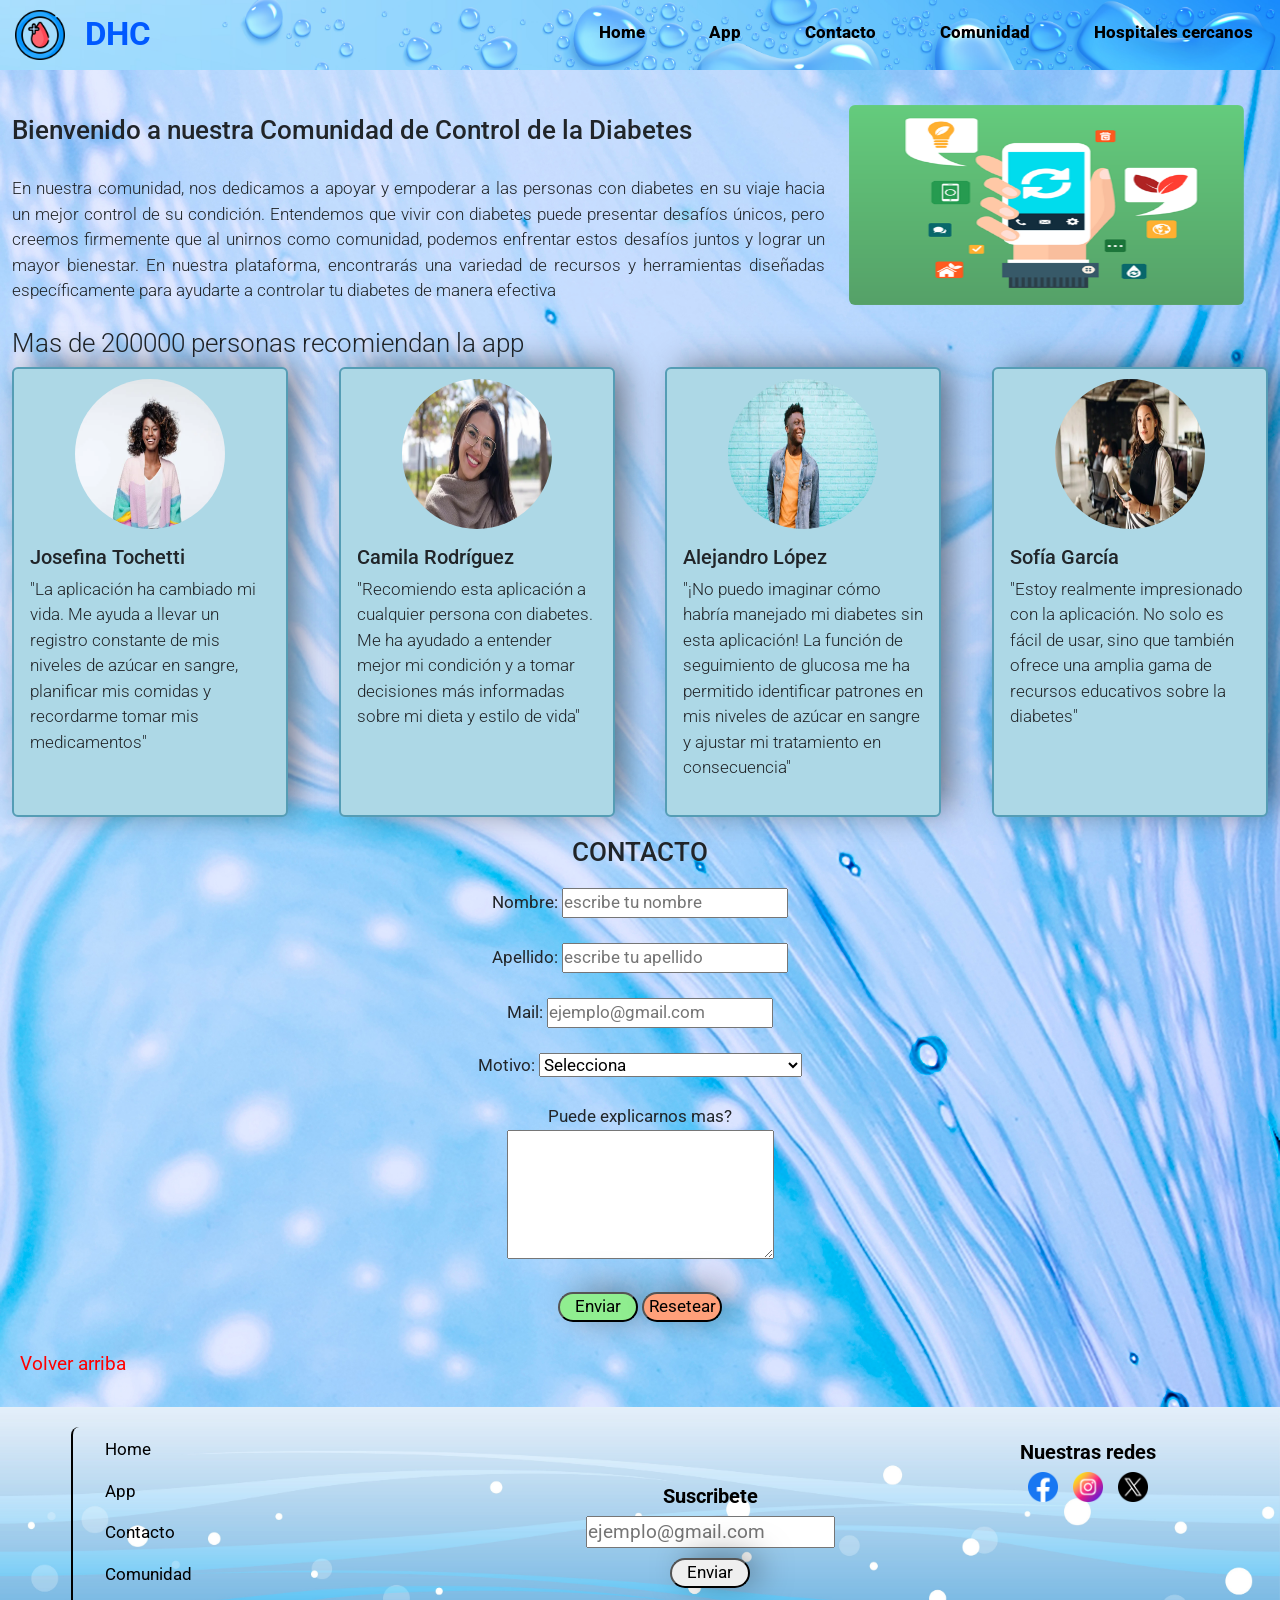
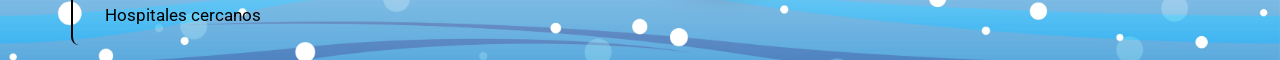
==== index.html @ 877b12a3 "termino de agregarle fotos y parrafos" ====
<!DOCTYPE html>
<html lang="en">
<head>
    <meta charset="UTF-8">
    <meta name="viewport" content="width=device-width, initial-scale=1.0">
    <meta name="description" content="Descubre una solución integral para controlar tu diabetes en nuestra página. Encuentra herramientas de seguimiento de glucosa, planificación de comidas, ejercicios personalizados y apoyo comunitario. ¡Empieza hoy mismo tu camino hacia un mejor control de la diabetes y una vida más saludable!">
    <meta name="keywords" content="DHC,dhc,control,sangre,salud">
    <title>DHC|Inicio</title>
    <link rel="shortcut icon" href="./resources/icono.png" type="image/x-icon">
    <link href="https://cdn.jsdelivr.net/npm/bootstrap@5.3.3/dist/css/bootstrap.min.css" rel="stylesheet"
        integrity="sha384-QWTKZyjpPEjISv5WaRU9OFeRpok6YctnYmDr5pNlyT2bRjXh0JMhjY6hW+ALEwIH" crossorigin="anonymous">
    <link rel="stylesheet" href="./css/main.css">
    <link rel="preconnect" href="https://fonts.googleapis.com">
    <link rel="preconnect" href="https://fonts.gstatic.com" crossorigin>
    <link
        href="https://fonts.googleapis.com/css2?family=Roboto:ital,wght@0,100;0,300;0,400;0,500;0,700;0,900;1,100;1,300;1,400;1,500;1,700;1,900&display=swap"
        rel="stylesheet">
</head>
<body>
    <header>
        <div class="my-auto">
            <img src="./resources/icono.png" alt="">
            <div>
                <h1 id="titulo" class="fw-bold">DHC</h1>
            </div>
        </div>
            <div>
                <nav>
                    <ul>
                        <li class="item itemuno"><a href=" ./index.html">Home</a></li>
                        <li class="item itemdos"><a href="./pages/app.html">App</a></li>
                        <li class="item itemtres"><a href="./pages/contacto.html">Contacto</a></li>
                        <li class="item itemcuatro"><a href="./pages/comunidad.html">Comunidad</a></li>
                        <li class="item itemcinco excepcion"><a href="./pages/hospitalesCercanos.html">Hospitales cercanos</a></li>
                    </ul>
                </nav>
            </div>
    </header>
    <main class="container-fluid medida-container-main">
        <div class="row flex-container-main">
            <div class="col-8 medida-main">
                <section class="seccion-main">
                    <h3>Bienvenido a nuestra Comunidad de Control de la Diabetes</h3>
                    <p class="lead">
                        En nuestra comunidad, nos dedicamos a apoyar y empoderar a las personas con diabetes en su viaje hacia un mejor control de su condición. Entendemos que vivir con diabetes puede presentar desafíos únicos, pero creemos firmemente que al unirnos como comunidad, podemos enfrentar estos desafíos juntos y lograr un mayor bienestar.
                        
                        En nuestra plataforma, encontrarás una variedad de recursos y herramientas diseñadas específicamente para ayudarte a controlar tu diabetes de manera efectiva
                    </p>
                </section>
            </div>
            <div class="col-4 medida-uno">
                <aside class="seccionMain medida-main-uno">
                    <div id="carouselExampleSlidesOnly" class="carousel slide" data-bs-ride="carousel">
                        <div class="carousel-inner rounded">
                            <div class="carousel-item active">
                                <img src="./resources/imagen1.png" class="d-block w-100" alt="..." height="200px">
                            </div>
                            <div class="carousel-item">
                                <img src="./resources/imagen2.png" class="d-block w-100" alt="..." height="200px">
                            </div>
                            <div class="carousel-item">
                                <img src="./resources/imagen3.jpg" class="d-block w-100" alt="..." height="200px">
                            </div>
                            <div class="carousel-item">
                                <img src="./resources/imagen4.jpg" class="d-block w-100" alt="..." height="200px">
                            </div>
                            <div class="carousel-item">
                                <img src="./resources/imagen5.jpg" class="d-block w-100" alt="..." height="200px">
                            </div>
                            <div class="carousel-item">
                                <img src="./resources/imagen6.jpg" class="d-block w-100" alt="..." height="200px">
                            </div>
                            <div class="carousel-item">
                                <img src="./resources/imagen7.jpg" class="d-block w-100" alt="..." height="200px">
                            </div>
                            <div class="carousel-item">
                                <img src="./resources/imagen8.webp" class="d-block w-100" alt="..." height="200px">
                            </div>
                        </div>
                    </div>
                </aside>
            </div>
        </div>
    </main>
    <section class="seccionDos container-fluid">
        <h3 class="fw-light">Mas de 200000 personas recomiendan la app</h3>
        <div class="row container-section mx-auto">
            <div class="card col-3 seccion-index grid-uno">
                <img src="./resources/foto-uno-index.webp" class="card-img-top rounded-circle medida-foto-main mx-auto" alt=""
                    class="">
                <div class="card-body">
                    <h5 class="card-title">Josefina Tochetti</h5>
                    <p class="card-text lead medida-texto-main">"La aplicación ha cambiado mi vida. Me ayuda a llevar un registro constante de mis niveles de azúcar en sangre, planificar mis comidas y recordarme tomar mis medicamentos"</p>
                </div>
            </div>
            <div class="card col-3 seccion-index grid-dos"">
                <img src="./resources/foto-dos-index.webp" class="card-img-top rounded-circle medida-foto-main mx-auto" alt="">
                <div class="card-body">
                    <h5 class="card-title">Camila Rodríguez</h5>
                    <p class="card-text lead medida-texto-main">"Recomiendo esta aplicación a cualquier persona con diabetes. Me ha ayudado a entender mejor mi condición y a tomar decisiones más informadas sobre mi dieta y estilo de vida"</p>
                </div>
            </div>
            <div class="card col-3 seccion-index grid-tres">
                <img src="./resources/foto-tres-index.webp" class="card-img-top rounded-circle medida-foto-main mx-auto">
                <div class="card-body">
                    <h5 class="card-title">Alejandro López</h5>
                    <p class="card-text lead medida-texto-main">"¡No puedo imaginar cómo habría manejado mi diabetes sin esta aplicación! La función de seguimiento de glucosa me ha permitido identificar patrones en mis niveles de azúcar en sangre y ajustar mi tratamiento en consecuencia"</p>
                </div>
            </div>
            <div class="card col-3 seccion-index grid-cuatro">
                <img src="./resources/foto-cuatro-index.webp" class="card-img-top rounded-circle medida-foto-main mx-auto">
                <div class="card-body">
                    <h5 class="card-title">Sofía García</h5>
                    <p class="card-text lead medida-texto-main">"Estoy realmente impresionado con la aplicación. No solo es fácil de usar, sino que también ofrece una amplia gama de recursos educativos sobre la diabetes"</p>
                </div>
            </div>
        </div>

    </section>
    <section>
        <h3 class="contact">CONTACTO</h3>
        <form action="" class="border-form mx-auto">
            <fieldset class="text-center medida-contacto">
                <label for="">Nombre:</label>
                <input type="text" placeholder="escribe tu nombre">
                <br>
                <br>
                <label for="">Apellido:</label>
                <input type="text" placeholder="escribe tu apellido">
                <br>
                <br>
                <label for="">Mail:</label>
                <input type="email" name="" id="" placeholder="ejemplo@gmail.com">
                <br>
                <br>
                <label for="">Motivo:</label>
                <select name="" id="">
                    <option value="" disabled selected>Selecciona</option>
                    <option value="problemas">Problemas con la aplicacion</option>
                    <option value="ideas">Ideas para mejorar la aplicacion</option>
                    <option value="trabaja">Trabaja con nosotros</option>
                </select>
                <br>
                <br>
                <label for="">Puede explicarnos mas?</label>
                <br>
                <textarea name="" id="" cols="25" rows="5"></textarea>
                <br>
                <br>
                <input type="button" class="btn-outline-light button-enviar" value="Enviar">
                <input type="reset" class="btn-outline-light button-resetear" value="Resetear">
            </fieldset>
        </form>
        <br>
        <a href="#titulo">Volver arriba</a>
        <br>
        <br>
    </section>
    <footer class="footer container-fluid ">
        <div class="row flex-footer">
            <div class="col-4 footer-primera my-auto">
                <p class="fw-light"><a href="./index.html">Home</a></p>
                <p class="fw-light"><a href="./pages/app.html">App</a></p>
                <p class="fw-light"><a href="./pages/contacto.html">Contacto</a></p>
                <p class="fw-light"><a href="./pages/comunidad.html">Comunidad</a></p>
                <p class="fw-light"><a href="./pages/hospitalesCercanos.html">Hospitales cercanos</a></p>
            </div>
            <div class="col-4 footer-segunda text-center my-auto">
                <h6 class="text-white fw-bold">Suscribete</h6>
                <input type="text" placeholder="ejemplo@gmail.com">
                <br>
                <button type="submit" class="button">Enviar</button>
            </div>
            <div class="col-4 footer-tercera text-center">
                <h6 class=" text-white fw-bold">Nuestras redes</h6>
                <div class="contenedordos">
                    <div class="redes">
                        <img src="./resources/facebook.png" alt="icono de facebook" height="30" width="30">
                    </div>
                    <div class="redes">
                        <img src="./resources/instagram.png" alt="icono de instagram" height="30" width="30">
                    </div>
                    <div class="redes">
                        <img src="./resources/twitter.png" alt="icono de twitter" height="30" width="30">
                    </div>
                </div>
            </div>
        </div>
    </footer>
    <script src="https://cdn.jsdelivr.net/npm/bootstrap@5.3.3/dist/js/bootstrap.bundle.min.js"
        integrity="sha384-YvpcrYf0tY3lHB60NNkmXc5s9fDVZLESaAA55NDzOxhy9GkcIdslK1eN7N6jIeHz"
        crossorigin="anonymous"></script>
</body>

</html>
---- css/main.css ----
* {
  margin: 0;
  padding: 0;
}

.btn, main .contenedorHcMain .contenedorHcMain-tres .buttonhc, main form .button-resetear, main form .button-enviar, footer .flex-footer .footer-segunda button, section form .medida-contacto .button-resetear, section form .medida-contacto .button-enviar {
  border-radius: 20px;
  width: 80px;
}

.volver-arriba, a, section a {
  padding-left: 20px;
  text-decoration: none;
  color: red;
}
.volver-arriba:hover, a:hover, section a:hover {
  color: rgb(0, 255, 149);
}

@keyframes movimiento-repetitivo {
  0% {
    transform: scale(1.1);
    transition: all 1s ease;
  }
  50% {
    transform: rotateX(30deg);
  }
  100% {
    background-image: radial-gradient(to right, white, blue);
  }
}
@keyframes sic-sac {
  0% {
    transform: scale(1.1);
  }
  25% {
    transform: scale(0.98);
    transition: all 0.5s ease;
  }
  50% {
    transform: scale(1.1);
  }
  75% {
    transform: scale(0.98);
  }
  100% {
    transform: scale(0.98);
    transition: all 0.5s ease;
  }
}
@keyframes titulo {
  0% {
    transform: translateY(-9px);
  }
  25% {
    transform: translateY(0.5px);
    transition: all 1s ease;
  }
  50% {
    transform: translateY(-9px);
  }
  100% {
    transform: translateY(0.5px);
    transition: all 1s ease;
  }
}
.scala-btn, main .contenedorHcMain .contenedorHcMain-tres .buttonhc:hover, main form .button-resetear:hover, main form .button-enviar:hover, footer .flex-footer .footer-segunda button:hover, section form .medida-contacto .button-resetear:hover, section form .medida-contacto .button-enviar:hover {
  transform: scale(1.1);
  transition: transform 0.5s ease;
}

@media (max-width: 576px) {
  html,
  body {
    overflow-x: hidden !important;
  }
}

body {
  background-image: url(../resources/main.jpg);
  background-repeat: no-repeat;
  background-size: cover;
  font-family: "Roboto", italic !important;
  font-size: 19px;
}
@media (max-width: 576px) {
  body {
    position: relative;
  }
}

header {
  display: flex;
  flex-flow: row nowrap;
  justify-content: space-between;
  align-items: baseline;
  width: 100%;
  background-repeat: no-repeat;
  background-size: cover;
  background-image: url(../resources/head.jpg);
  padding-top: 10px;
  margin-bottom: 35px;
}
@media (max-width: 576px) {
  header {
    margin-bottom: 23px;
  }
}
header div {
  padding-left: 15px;
  display: inline-block;
}
@media (max-width: 576px) {
  header div {
    padding-left: 2px;
  }
}
header div h1 {
  font-size: 33px;
  color: rgb(0, 89, 255);
  animation-name: titulo;
  animation-duration: 2s;
  animation-timing-function: ease;
  transition: all 2s ease;
}
@media (max-width: 576px) {
  header div h1 {
    font-size: 23px;
  }
}
header div img {
  width: 50px;
  padding-bottom: 10px;
  animation-name: sic-sac;
  animation-duration: 0.7s;
  animation-timing-function: ease;
  animation-iteration-count: infinite;
  animation-direction: alternate;
}
@media (max-width: 576px) {
  header div img {
    width: 40px;
    padding-left: 5px;
  }
}
header div nav ul {
  text-align: start;
  font-size: 17px;
  padding-top: 10px;
  margin-right: 17px;
}
@media (max-width: 576px) {
  header div nav ul {
    font-size: 10px;
    margin: 0px;
    padding: 0px;
    padding-top: 8px;
    padding-right: 8px;
    width: 100%;
  }
}
header div nav ul li {
  display: inline-block;
  padding-right: 10px;
  padding-left: 30px;
}
@media (max-width: 576px) {
  header div nav ul li {
    padding: 0px;
    margin: 0px;
  }
}
header div nav ul li:hover {
  transform: scale(1.25);
  transition: all 0.5s ease;
}
@media (max-width: 576px) {
  header div nav ul li:hover {
    transform: scale(1.1);
    transition: transform 0.5s ease;
  }
}
header div nav ul li a {
  text-decoration: none;
  color: rgb(0, 0, 0);
  font-weight: 800;
}
@media (max-width: 576px) {
  header div nav ul li a {
    font-weight: 500;
  }
}
header div nav ul li a:hover {
  color: blue;
}

main .flex-container-main {
  width: 100%;
  padding-bottom: 8px;
}
@media (max-width: 576px) {
  main .flex-container-main {
    display: flex;
    flex-flow: column wrap;
    justify-content: start;
    align-items: start;
    width: 100%;
  }
}
main .flex-container-main .medida-main .seccion-main {
  padding-top: 10px;
}
@media (max-width: 576px) {
  main .flex-container-main .medida-main .seccion-main {
    width: 550px;
    margin: 0px;
    padding: 0px;
  }
}
main .flex-container-main .medida-main .seccion-main h3 {
  font-size: 26px;
}
@media (max-width: 576px) {
  main .flex-container-main .medida-main .seccion-main h3 {
    font-size: 16px;
    margin-bottom: 10px;
  }
}
main .flex-container-main .medida-main .seccion-main p {
  font-size: 17px;
  text-align: justify;
}
@media (max-width: 576px) {
  main .flex-container-main .medida-main .seccion-main p {
    font-size: 10px;
  }
}
@media (max-width: 576px) {
  main .flex-container-main .medida-uno .medida-main-uno {
    width: 500px;
    height: 200px;
    padding-left: 45px;
  }
}

.seccionDos h3 {
  font-size: 26px;
}
@media (max-width: 576px) {
  .seccionDos h3 {
    font-size: 16px;
  }
}
.seccionDos .container-section {
  width: 100%;
  margin-bottom: 20px;
  display: flex;
  flex-flow: row nowrap;
  justify-content: space-between;
  align-items: baseline;
  width: 100%;
}
@media (max-width: 576px) {
  .seccionDos .container-section {
    display: grid;
    grid-template-columns: repeat(2, 1fr);
    grid-template-rows: repeat(2, 1fr);
    row-gap: 40px;
    column-gap: 10px;
    justify-content: center;
    margin: 0px;
    padding: 0px;
    padding-top: 10px;
    padding-bottom: 25px;
    width: 100%;
  }
}
.seccionDos .container-section .seccion-index {
  width: 22%;
  height: 450px;
  margin-right: 0px;
  background-color: lightblue;
  border: 2px solid rgb(85, 157, 181);
  transition: all 1s ease;
  padding: 0px;
  -webkit-box-shadow: 12px -4px 34px -4px rgba(0, 0, 0, 0.51);
  -moz-box-shadow: 12px -4px 34px -4px rgba(0, 0, 0, 0.51);
  box-shadow: 12px -4px 34px -4px rgba(0, 0, 0, 0.51);
}
@media (max-width: 576px) {
  .seccionDos .container-section .seccion-index {
    width: 100%;
    height: 250px;
    margin: 0px;
  }
}
.seccionDos .container-section .seccion-index:hover {
  transform: scale(1.1);
  transition: all 1s ease;
}
@media (max-width: 576px) {
  .seccionDos .container-section .seccion-index:hover:hover {
    transform: scale(1.05);
    transition: all 1s ease;
  }
}
.seccionDos .container-section .seccion-index img {
  margin-top: 10px;
  width: 150px;
  height: 150px;
}
@media (max-width: 576px) {
  .seccionDos .container-section .seccion-index img {
    width: 110px;
    height: 110px;
    border-radius: 29% 71% 73% 27%/69% 45% 55% 31% !important;
  }
}
.seccionDos .container-section .seccion-index div h5 {
  font-size: 20px;
}
@media (max-width: 576px) {
  .seccionDos .container-section .seccion-index div h5 {
    font-size: 14px;
  }
}
.seccionDos .container-section .seccion-index div p {
  font-size: 17px;
}
@media (max-width: 576px) {
  .seccionDos .container-section .seccion-index div p {
    font-size: 10px;
  }
}

section .contact {
  font-size: 26px;
  text-align: center;
  margin-bottom: 20px;
}
@media (max-width: 576px) {
  section .contact {
    font-size: 16px;
  }
}
section form .medida-contacto {
  font-size: 17px;
}
@media (max-width: 576px) {
  section form .medida-contacto {
    font-size: 10px;
  }
}
section form .medida-contacto .button-enviar {
  background-color: lightgreen;
  -webkit-box-shadow: 12px -4px 34px -4px rgba(0, 0, 0, 0.51);
  -moz-box-shadow: 12px -4px 34px -4px rgba(0, 0, 0, 0.51);
  box-shadow: 12px -4px 34px -4px rgba(0, 0, 0, 0.51);
}
@media (max-width: 576px) {
  section form .medida-contacto .button-enviar {
    width: 50px;
  }
}
section form .medida-contacto .button-enviar:hover {
  color: lightgreen;
  background-color: black;
  border: 2px solid lightgreen;
}
section form .medida-contacto .button-resetear {
  background-color: lightsalmon;
  -webkit-box-shadow: 12px -4px 34px -4px rgba(0, 0, 0, 0.51);
  -moz-box-shadow: 12px -4px 34px -4px rgba(0, 0, 0, 0.51);
  box-shadow: 12px -4px 34px -4px rgba(0, 0, 0, 0.51);
}
@media (max-width: 576px) {
  section form .medida-contacto .button-resetear {
    width: 50px;
  }
}
section form .medida-contacto .button-resetear:hover {
  color: lightsalmon;
  background-color: black;
  border: 2px solid lightsalmon;
}
@media (max-width: 576px) {
  section a {
    font-size: 14px;
  }
}

footer {
  background-image: url(../resources/summer_bkg_54_a.jpg);
  background-repeat: no-repeat;
  background-size: cover;
}
@media (max-width: 576px) {
  footer {
    width: 100%;
  }
}
footer .flex-footer {
  display: flex;
  flex-flow: row nowrap;
  justify-content: space-evenly;
  align-items: center;
  width: 100%;
  padding-top: 20px;
  padding-bottom: 15px;
}
footer .flex-footer .footer-primera {
  padding-top: 10px;
  margin-left: 60px;
  border-left: 2px solid rgb(0, 0, 0);
  border-radius: 8px;
}
@media (max-width: 576px) {
  footer .flex-footer .footer-primera {
    margin-left: 50px;
    padding: 0px;
  }
}
footer .flex-footer .footer-primera p {
  font-size: 17px;
  width: 120px;
}
@media (max-width: 576px) {
  footer .flex-footer .footer-primera p {
    font-size: 10px;
  }
}
@media (max-width: 576px) {
  footer .flex-footer .footer-primera p:first-of-type {
    width: 70px;
  }
}
footer .flex-footer .footer-primera p:last-of-type {
  width: 200px;
}
footer .flex-footer .footer-primera p:nth-of-type(2) {
  width: 50px;
  text-align: center;
}
@media (max-width: 576px) {
  footer .flex-footer .footer-primera p:nth-of-type(2) {
    width: 40px;
    padding: 0px;
  }
}
@media (max-width: 576px) {
  footer .flex-footer .footer-primera p:nth-of-type(3) {
    width: 80px;
    text-align: start;
  }
}
footer .flex-footer .footer-primera p:hover {
  transform: scale(1.25);
  transition: all 0.5s ease;
}
footer .flex-footer .footer-primera p a {
  text-decoration: none;
  color: rgb(0, 0, 0);
  font-weight: 400;
}
footer .flex-footer .footer-primera p a:hover {
  color: rgb(0, 255, 242);
}
@media (max-width: 576px) {
  footer .flex-footer .footer-primera p a {
    font-size: 10px;
    font-weight: 500;
  }
}
@media (max-width: 576px) {
  footer .flex-footer .footer-segunda {
    width: fit-content;
    font-size: 17px;
  }
}
footer .flex-footer .footer-segunda h6 {
  font-size: 20px;
  color: black !important;
}
@media (max-width: 576px) {
  footer .flex-footer .footer-segunda h6 {
    font-size: 14px;
  }
}
footer .flex-footer .footer-segunda button {
  margin-top: 10px;
  font-size: 17px;
  -webkit-box-shadow: 12px -4px 34px -4px rgba(0, 0, 0, 0.51);
  -moz-box-shadow: 12px -4px 34px -4px rgba(0, 0, 0, 0.51);
  box-shadow: 12px -4px 34px -4px rgba(0, 0, 0, 0.51);
}
footer .flex-footer .footer-segunda button:hover {
  color: whitesmoke;
  background-color: black;
  border: 2px solid white;
}
@media (max-width: 576px) {
  footer .flex-footer .footer-segunda button {
    font-size: 10px;
  }
}
footer .flex-footer .footer-tercera {
  padding-bottom: 130px;
  width: 25%;
}
footer .flex-footer .footer-tercera h6 {
  font-size: 20px;
  color: black !important;
}
@media (max-width: 576px) {
  footer .flex-footer .footer-tercera h6 {
    font-size: 14px;
  }
}
footer .flex-footer .footer-tercera div {
  display: inline-block;
}
footer .flex-footer .footer-tercera div:not(:last-of-type) {
  padding-right: 10px;
}
@media (max-width: 576px) {
  footer .flex-footer .footer-tercera div:not(:last-of-type) {
    padding-right: 5px;
  }
}
@media (max-width: 576px) {
  footer .flex-footer .footer-tercera div img {
    width: 25px;
    height: 25px;
  }
}
footer .flex-footer .footer-tercera div .redes {
  cursor: pointer;
}
footer .flex-footer .footer-tercera div .redes:hover {
  transform: scale(1.16);
  transition: all 1s ease;
}

main .medida-container-app {
  margin-bottom: 20px;
}
@media (max-width: 576px) {
  main .medida-container-app {
    padding: 0px;
  }
}
@media (max-width: 576px) {
  main .medida-container-app .medida-row-app {
    width: 100%;
    padding-left: 20px;
  }
}
main .medida-container-app .medida-row-app:not(:last-of-type) {
  margin-bottom: 70px;
}
@media (max-width: 576px) {
  main .medida-container-app .medida-row-app:not(:last-of-type) {
    margin-bottom: 35px;
  }
}
main .medida-container-app .medida-row-app:first-of-type {
  margin-top: 43px;
}
main .medida-container-app .medida-row-app h3 {
  font-size: 20px;
}
@media (max-width: 576px) {
  main .medida-container-app .medida-row-app h3 {
    font-size: 14px;
    margin: 0px;
    margin-bottom: 10px;
  }
}
main .medida-container-app .medida-row-app p {
  font-size: 17px;
  text-align: justify;
}
@media (max-width: 576px) {
  main .medida-container-app .medida-row-app p {
    font-size: 10px;
  }
}
main .medida-container-app .medida-row-app div .imagen-app {
  border-radius: 33% 67% 73% 27%/34% 66% 34% 66% !important;
  width: 100%;
  height: 150px;
  animation-name: movimiento-repetitivo;
  animation-duration: 3s;
  animation-timing-function: ease;
  animation-iteration-count: infinite;
  animation-direction: alternate;
  -webkit-box-shadow: 12px -4px 34px -4px rgba(0, 0, 0, 0.51);
  -moz-box-shadow: 12px -4px 34px -4px rgba(0, 0, 0, 0.51);
  box-shadow: 12px -4px 34px -4px rgba(0, 0, 0, 0.51);
}
@media (max-width: 576px) {
  main .medida-container-app .medida-row-app div .imagen-app {
    height: 120px;
    border-radius: 71% 29% 59% 41%/69% 45% 55% 31% !important;
  }
}

@media (max-width: 576px) {
  a {
    font-size: 14px;
  }
}

main h3 {
  font-size: 26px;
  margin-bottom: 30px;
}
@media (max-width: 576px) {
  main h3 {
    font-size: 16px;
  }
}
main form .medida-contacto {
  font-size: 17px;
}
@media (max-width: 576px) {
  main form .medida-contacto {
    font-size: 10px;
  }
}
main form .button-enviar {
  background-color: lightgreen;
  -webkit-box-shadow: 12px -4px 34px -4px rgba(0, 0, 0, 0.51);
  -moz-box-shadow: 12px -4px 34px -4px rgba(0, 0, 0, 0.51);
  box-shadow: 12px -4px 34px -4px rgba(0, 0, 0, 0.51);
}
@media (max-width: 576px) {
  main form .button-enviar {
    width: 50px;
  }
}
main form .button-enviar:hover {
  color: lightgreen;
  background-color: black;
  border: 2px solid lightgreen;
}
main form .button-resetear {
  background-color: lightsalmon;
  -webkit-box-shadow: 12px -4px 34px -4px rgba(0, 0, 0, 0.51);
  -moz-box-shadow: 12px -4px 34px -4px rgba(0, 0, 0, 0.51);
  box-shadow: 12px -4px 34px -4px rgba(0, 0, 0, 0.51);
}
@media (max-width: 576px) {
  main form .button-resetear {
    width: 50px;
  }
}
main form .button-resetear:hover {
  color: lightsalmon;
  background-color: black;
  border: 2px solid lightsalmon;
}

main section .medida-row-app img {
  border-radius: 24% 76% 22% 78%/69% 26% 74% 31% !important;
  height: 150px;
  width: 250px;
  animation-name: movimiento-repetitivo;
  animation-duration: 3s;
  animation-timing-function: ease;
  animation-iteration-count: infinite;
  animation-direction: alternate;
}
main section .medida-row-app #medida-imagen-comunidad {
  border-radius: 24% 76% 22% 78%/69% 26% 74% 31% !important;
  height: 150px;
  width: 150px;
  animation-name: movimiento-repetitivo;
  animation-duration: 3s;
  animation-timing-function: ease;
  animation-iteration-count: infinite;
  animation-direction: alternate;
}
@media (max-width: 576px) {
  main section .medida-row-app #medida-imagen-comunidad {
    height: 125px;
  }
}

main h3 {
  font-size: 26px;
}
@media (max-width: 576px) {
  main h3 {
    font-size: 16px;
  }
}
main .contenedorHcMain {
  font-size: 17px;
  display: flex;
  flex-flow: row nowrap;
  justify-content: space-between;
  align-items: center;
  width: 100%;
}
@media (max-width: 576px) {
  main .contenedorHcMain {
    font-size: 10px;
  }
}
main .contenedorHcMain .contenedorHcMain-uno {
  margin-right: 100px;
  margin-left: 50px;
}
@media (max-width: 576px) {
  main .contenedorHcMain .contenedorHcMain-uno {
    margin: 0px;
  }
}
main .contenedorHcMain .contenedorHcMain-dos {
  margin-right: 100px;
}
@media (max-width: 576px) {
  main .contenedorHcMain .contenedorHcMain-dos {
    margin: 0px;
  }
}
main .contenedorHcMain .contenedorHcMain-tres {
  margin-right: 100px;
  margin-right: 0 px;
}
@media (max-width: 576px) {
  main .contenedorHcMain .contenedorHcMain-tres {
    margin: 0px;
  }
}
main .contenedorHcMain .contenedorHcMain-tres .buttonhc {
  background-color: lightseagreen;
  -webkit-box-shadow: 12px -4px 34px -4px rgba(0, 0, 0, 0.51);
  -moz-box-shadow: 12px -4px 34px -4px rgba(0, 0, 0, 0.51);
  box-shadow: 12px -4px 34px -4px rgba(0, 0, 0, 0.51);
  width: 100px;
}
main .contenedorHcMain .contenedorHcMain-tres .buttonhc:hover {
  color: lightseagreen;
  background-color: black;
  border: 2px solid lightseagreen;
}
@media (max-width: 576px) {
  main .contenedorHcMain .contenedorHcMain-tres .buttonhc {
    width: 70px;
  }
}
@media (max-width: 576px) {
  main .contenedorHcMain {
    display: grid;
    grid-template-columns: 1fr;
    grid-template-rows: repeat(3, 1fr);
    row-gap: 20px;
    margin-left: 20px;
  }
}
main .contenedorHc {
  display: flex;
  flex-flow: row nowrap;
  justify-content: space-evenly;
  align-items: center;
  width: 100%;
}
main .contenedorHc .hijodosHc h5 {
  font-size: 17px;
}
@media (max-width: 576px) {
  main .contenedorHc .hijodosHc h5 {
    font-size: 14px;
  }
}
main .contenedorHc .hijoHc iframe {
  width: 470px;
  height: 250px;
}
@media (max-width: 576px) {
  main .contenedorHc .hijoHc iframe {
    width: 250px;
    height: 170px;
  }
}

/*# sourceMappingURL=main.css.map */
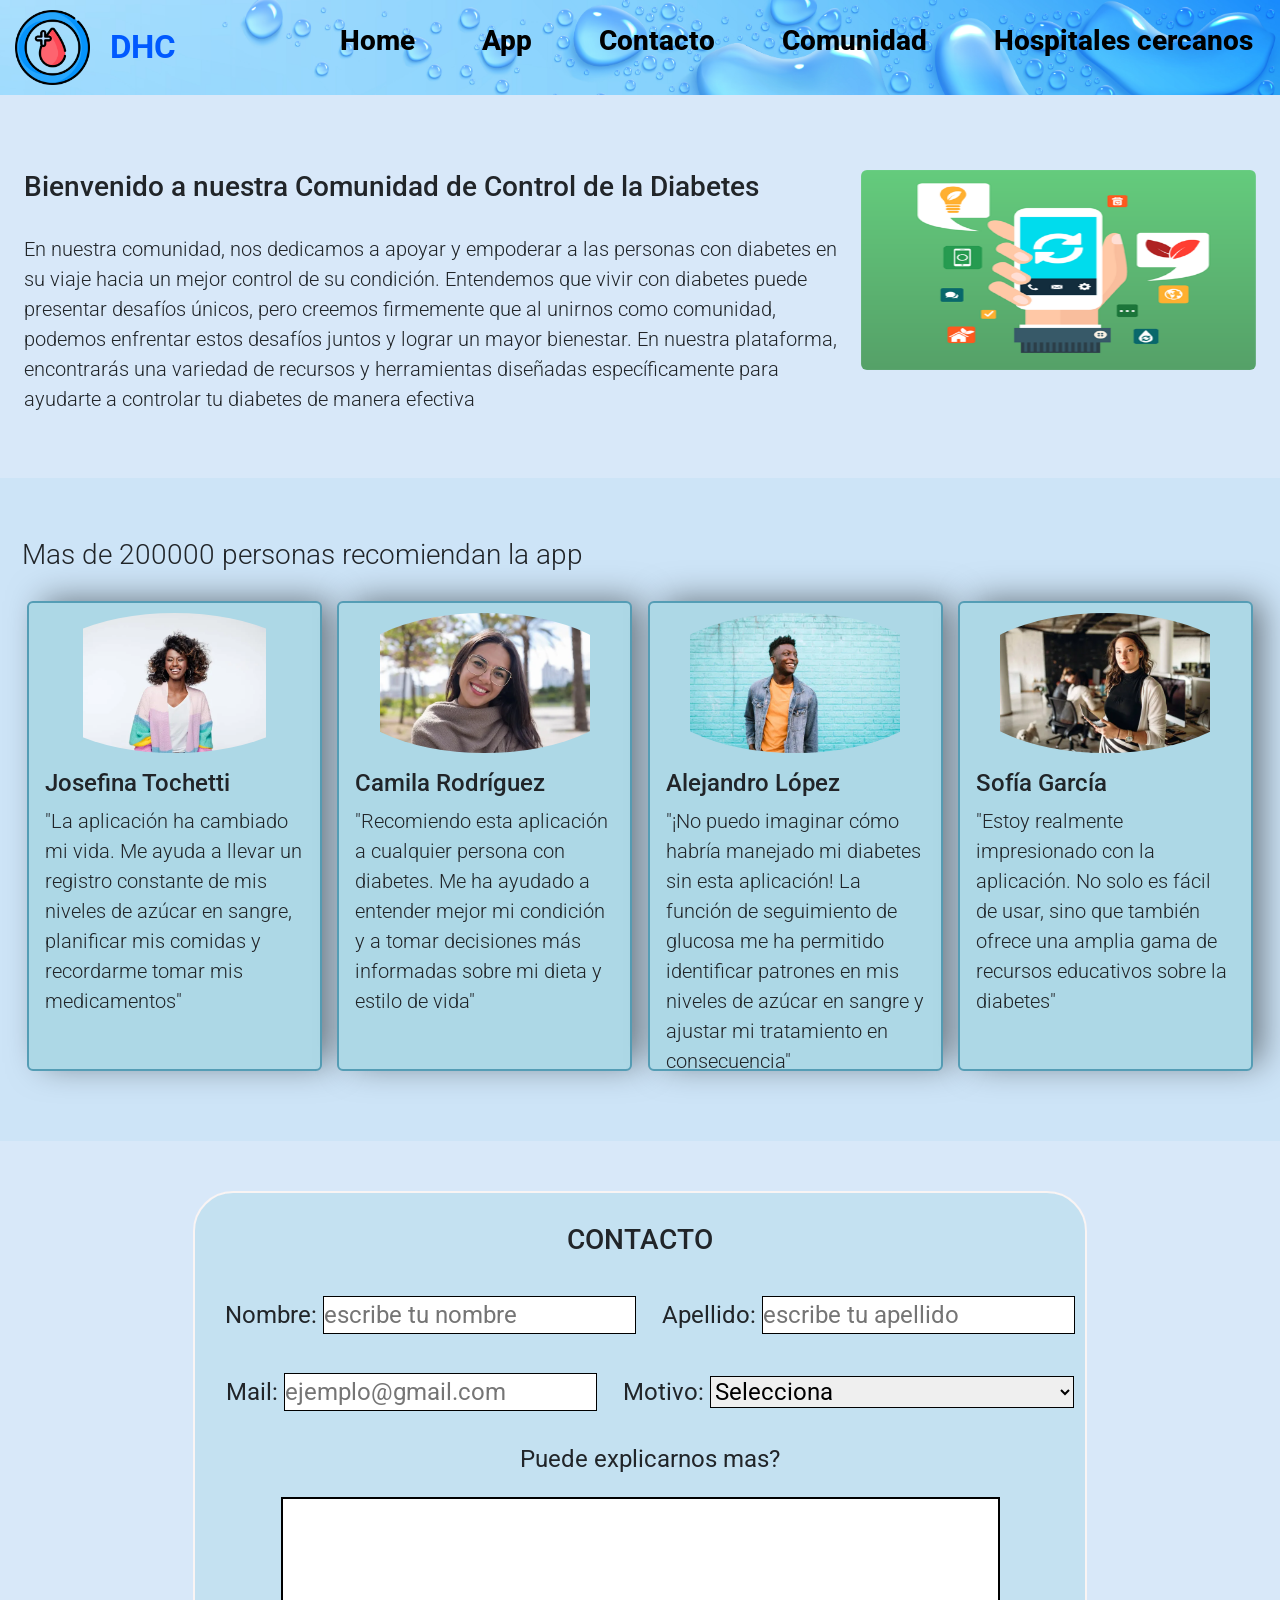
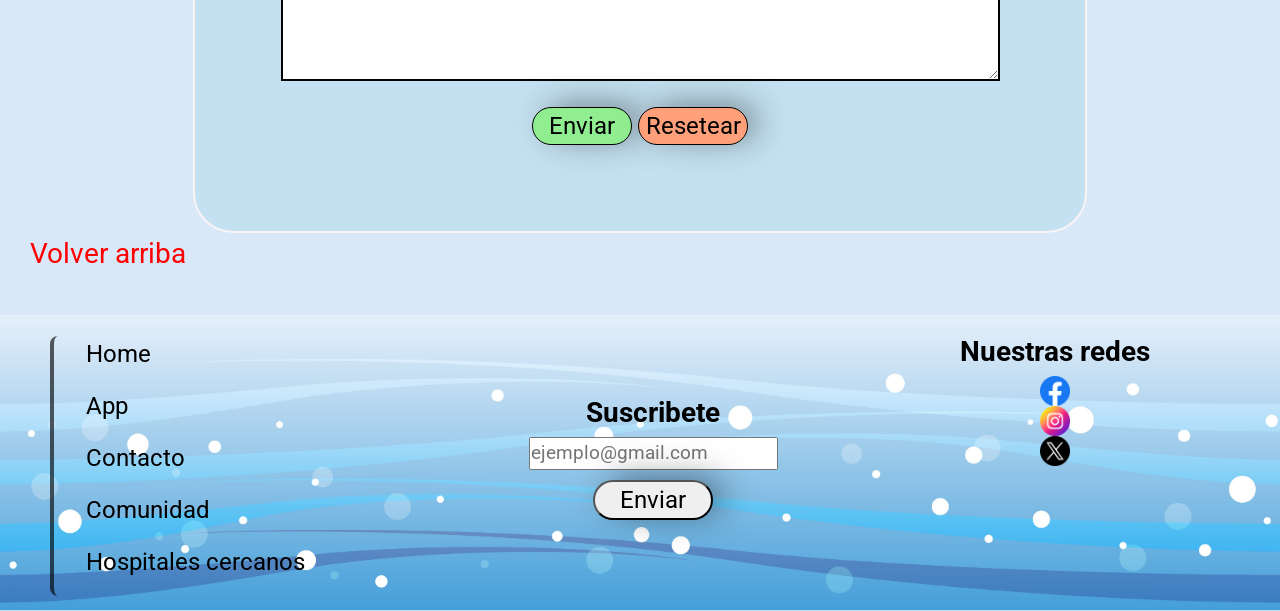
==== commit ad542c1d: "corrigo errores" ====
--- a/index.html
+++ b/index.html
@@ -1,9 +1,11 @@
 <!DOCTYPE html>
 <html lang="en">
+
 <head>
     <meta charset="UTF-8">
     <meta name="viewport" content="width=device-width, initial-scale=1.0">
-    <meta name="description" content="Descubre una solución integral para controlar tu diabetes en nuestra página. Encuentra herramientas de seguimiento de glucosa, planificación de comidas, ejercicios personalizados y apoyo comunitario. ¡Empieza hoy mismo tu camino hacia un mejor control de la diabetes y una vida más saludable!">
+    <meta name="description"
+        content="Descubre una solución integral para controlar tu diabetes en nuestra página. Encuentra herramientas de seguimiento de glucosa, planificación de comidas, ejercicios personalizados y apoyo comunitario. ¡Empieza hoy mismo tu camino hacia un mejor control de la diabetes y una vida más saludable!">
     <meta name="keywords" content="DHC,dhc,control,sangre,salud">
     <title>DHC|Inicio</title>
     <link rel="shortcut icon" href="./resources/icono.png" type="image/x-icon">
@@ -16,40 +18,46 @@
         href="https://fonts.googleapis.com/css2?family=Roboto:ital,wght@0,100;0,300;0,400;0,500;0,700;0,900;1,100;1,300;1,400;1,500;1,700;1,900&display=swap"
         rel="stylesheet">
 </head>
+
 <body>
     <header>
-        <div class="my-auto">
+        <div class="my-auto ">
             <img src="./resources/icono.png" alt="">
             <div>
                 <h1 id="titulo" class="fw-bold">DHC</h1>
             </div>
         </div>
-            <div>
-                <nav>
-                    <ul>
-                        <li class="item itemuno"><a href=" ./index.html">Home</a></li>
-                        <li class="item itemdos"><a href="./pages/app.html">App</a></li>
-                        <li class="item itemtres"><a href="./pages/contacto.html">Contacto</a></li>
-                        <li class="item itemcuatro"><a href="./pages/comunidad.html">Comunidad</a></li>
-                        <li class="item itemcinco excepcion"><a href="./pages/hospitalesCercanos.html">Hospitales cercanos</a></li>
-                    </ul>
-                </nav>
-            </div>
+        <div>
+            <nav>
+                <ul>
+                    <li class="item itemuno"><a href=" ./index.html">Home</a></li>
+                    <li class="item itemdos"><a href="./pages/app.html">App</a></li>
+                    <li class="item itemtres"><a href="./pages/contacto.html">Contacto</a></li>
+                    <li class="item itemcuatro"><a href="./pages/comunidad.html">Comunidad</a></li>
+                    <li class="item itemcinco excepcion"><a href="./pages/hospitalesCercanos.html">Hospitales
+                            cercanos</a></li>
+                </ul>
+            </nav>
+        </div>
     </header>
     <main class="container-fluid medida-container-main">
-        <div class="row flex-container-main">
-            <div class="col-8 medida-main">
+        <div class="row flex-container-main mx-auto">
+            <div class="col-12 col-lg-8">
                 <section class="seccion-main">
                     <h3>Bienvenido a nuestra Comunidad de Control de la Diabetes</h3>
                     <p class="lead">
-                        En nuestra comunidad, nos dedicamos a apoyar y empoderar a las personas con diabetes en su viaje hacia un mejor control de su condición. Entendemos que vivir con diabetes puede presentar desafíos únicos, pero creemos firmemente que al unirnos como comunidad, podemos enfrentar estos desafíos juntos y lograr un mayor bienestar.
-                        
-                        En nuestra plataforma, encontrarás una variedad de recursos y herramientas diseñadas específicamente para ayudarte a controlar tu diabetes de manera efectiva
+                        En nuestra comunidad, nos dedicamos a apoyar y empoderar a las personas con diabetes en su viaje
+                        hacia un mejor control de su condición. Entendemos que vivir con diabetes puede presentar
+                        desafíos únicos, pero creemos firmemente que al unirnos como comunidad, podemos enfrentar estos
+                        desafíos juntos y lograr un mayor bienestar.
+
+                        En nuestra plataforma, encontrarás una variedad de recursos y herramientas diseñadas
+                        específicamente para ayudarte a controlar tu diabetes de manera efectiva
                     </p>
                 </section>
             </div>
-            <div class="col-4 medida-uno">
-                <aside class="seccionMain medida-main-uno">
+            <div class="col-12 col-lg-4">
+                <aside class="seccionMain medida-main-uno mx-auto">
                     <div id="carouselExampleSlidesOnly" class="carousel slide" data-bs-ride="carousel">
                         <div class="carousel-inner rounded">
                             <div class="carousel-item active">
@@ -86,102 +94,106 @@
         <h3 class="fw-light">Mas de 200000 personas recomiendan la app</h3>
         <div class="row container-section mx-auto">
             <div class="card col-3 seccion-index grid-uno">
-                <img src="./resources/foto-uno-index.webp" class="card-img-top rounded-circle medida-foto-main mx-auto" alt=""
-                    class="">
+                <img src="./resources/foto-uno-index.webp" class="card-img-top rounded-circle medida-foto-main mx-auto"
+                    alt="" class="">
                 <div class="card-body">
                     <h5 class="card-title">Josefina Tochetti</h5>
-                    <p class="card-text lead medida-texto-main">"La aplicación ha cambiado mi vida. Me ayuda a llevar un registro constante de mis niveles de azúcar en sangre, planificar mis comidas y recordarme tomar mis medicamentos"</p>
+                    <p class="card-text lead medida-texto-main">"La aplicación ha cambiado mi vida. Me ayuda a llevar un
+                        registro constante de mis niveles de azúcar en sangre, planificar mis comidas y recordarme tomar
+                        mis medicamentos"</p>
                 </div>
             </div>
             <div class="card col-3 seccion-index grid-dos"">
-                <img src="./resources/foto-dos-index.webp" class="card-img-top rounded-circle medida-foto-main mx-auto" alt="">
+                <img src=" ./resources/foto-dos-index.webp"
+                class="card-img-top rounded-circle medida-foto-main mx-auto" alt="">
                 <div class="card-body">
                     <h5 class="card-title">Camila Rodríguez</h5>
-                    <p class="card-text lead medida-texto-main">"Recomiendo esta aplicación a cualquier persona con diabetes. Me ha ayudado a entender mejor mi condición y a tomar decisiones más informadas sobre mi dieta y estilo de vida"</p>
+                    <p class="card-text lead medida-texto-main">"Recomiendo esta aplicación a cualquier persona con
+                        diabetes. Me ha ayudado a entender mejor mi condición y a tomar decisiones más informadas sobre
+                        mi dieta y estilo de vida"</p>
                 </div>
             </div>
             <div class="card col-3 seccion-index grid-tres">
-                <img src="./resources/foto-tres-index.webp" class="card-img-top rounded-circle medida-foto-main mx-auto">
+                <img src="./resources/foto-tres-index.webp"
+                    class="card-img-top rounded-circle medida-foto-main mx-auto">
                 <div class="card-body">
                     <h5 class="card-title">Alejandro López</h5>
-                    <p class="card-text lead medida-texto-main">"¡No puedo imaginar cómo habría manejado mi diabetes sin esta aplicación! La función de seguimiento de glucosa me ha permitido identificar patrones en mis niveles de azúcar en sangre y ajustar mi tratamiento en consecuencia"</p>
+                    <p class="card-text lead medida-texto-main">"¡No puedo imaginar cómo habría manejado mi diabetes sin
+                        esta aplicación! La función de seguimiento de glucosa me ha permitido identificar patrones en
+                        mis niveles de azúcar en sangre y ajustar mi tratamiento en consecuencia"</p>
                 </div>
             </div>
             <div class="card col-3 seccion-index grid-cuatro">
-                <img src="./resources/foto-cuatro-index.webp" class="card-img-top rounded-circle medida-foto-main mx-auto">
+                <img src="./resources/foto-cuatro-index.webp"
+                    class="card-img-top rounded-circle medida-foto-main mx-auto">
                 <div class="card-body">
                     <h5 class="card-title">Sofía García</h5>
-                    <p class="card-text lead medida-texto-main">"Estoy realmente impresionado con la aplicación. No solo es fácil de usar, sino que también ofrece una amplia gama de recursos educativos sobre la diabetes"</p>
+                    <p class="card-text lead medida-texto-main">"Estoy realmente impresionado con la aplicación. No solo
+                        es fácil de usar, sino que también ofrece una amplia gama de recursos educativos sobre la
+                        diabetes"</p>
                 </div>
             </div>
         </div>
 
     </section>
-    <section>
+    <section class="seccion-contacto mx-auto">
         <h3 class="contact">CONTACTO</h3>
-        <form action="" class="border-form mx-auto">
+        <form action="" class="border-form">
             <fieldset class="text-center medida-contacto">
                 <label for="">Nombre:</label>
                 <input type="text" placeholder="escribe tu nombre">
-                <br>
-                <br>
                 <label for="">Apellido:</label>
                 <input type="text" placeholder="escribe tu apellido">
-                <br>
-                <br>
-                <label for="">Mail:</label>
-                <input type="email" name="" id="" placeholder="ejemplo@gmail.com">
-                <br>
-                <br>
-                <label for="">Motivo:</label>
-                <select name="" id="">
-                    <option value="" disabled selected>Selecciona</option>
-                    <option value="problemas">Problemas con la aplicacion</option>
-                    <option value="ideas">Ideas para mejorar la aplicacion</option>
-                    <option value="trabaja">Trabaja con nosotros</option>
-                </select>
-                <br>
-                <br>
+                <div class="separador">
+                    <label for="">Mail:</label>
+                    <input type="email" name="" id="" placeholder="ejemplo@gmail.com">
+                    <label for="">Motivo:</label>
+                    <select name="" id="">
+                        <option value="" disabled selected>Selecciona</option>
+                        <option value="problemas">Problemas con la aplicacion</option>
+                        <option value="ideas">Ideas para mejorar la aplicacion</option>
+                        <option value="trabaja">Trabaja con nosotros</option>
+                    </select>
+                </div>
                 <label for="">Puede explicarnos mas?</label>
-                <br>
-                <textarea name="" id="" cols="25" rows="5"></textarea>
-                <br>
-                <br>
-                <input type="button" class="btn-outline-light button-enviar" value="Enviar">
-                <input type="reset" class="btn-outline-light button-resetear" value="Resetear">
+                <p><textarea name="" id="" cols="50" rows="5"></textarea>
+                </p>
+                <p>
+                    <input type="button" class="btn-outline-light button-enviar" value="Enviar">
+                    <input type="reset" class="btn-outline-light button-resetear" value="Resetear">
+                </p>
             </fieldset>
         </form>
-        <br>
+
+    </section>
+    <div class="arriba">
         <a href="#titulo">Volver arriba</a>
-        <br>
-        <br>
-    </section>
-    <footer class="footer container-fluid ">
+    </div>
+    <footer class="footer container-fluid">
         <div class="row flex-footer">
-            <div class="col-4 footer-primera my-auto">
-                <p class="fw-light"><a href="./index.html">Home</a></p>
-                <p class="fw-light"><a href="./pages/app.html">App</a></p>
-                <p class="fw-light"><a href="./pages/contacto.html">Contacto</a></p>
-                <p class="fw-light"><a href="./pages/comunidad.html">Comunidad</a></p>
-                <p class="fw-light"><a href="./pages/hospitalesCercanos.html">Hospitales cercanos</a></p>
-            </div>
-            <div class="col-4 footer-segunda text-center my-auto">
+            <div class="col-lg-4 footer-primera mx-auto">
+                <p class="fw-light"><a href="../index.html">Home</a></p>
+                <p class="fw-light"><a href="./app.html">App</a></p>
+                <p class="fw-light"><a href="./contacto.html">Contacto</a></p>
+                <p class="fw-light"><a href="./comunidad.html">Comunidad</a></p>
+                <p class="fw-light"><a href=".hospitalesCercanos.html">Hospitales cercanos</a></p>
+            </div>
+            <div class="col-lg-4 footer-segunda text-center my-auto mx-auto">
                 <h6 class="text-white fw-bold">Suscribete</h6>
                 <input type="text" placeholder="ejemplo@gmail.com">
-                <br>
-                <button type="submit" class="button">Enviar</button>
-            </div>
-            <div class="col-4 footer-tercera text-center">
+                <p><button type="submit" class="button">Enviar</button></p>
+            </div>
+            <div class="col-lg-4 footer-tercera text-center mx-auto">
                 <h6 class=" text-white fw-bold">Nuestras redes</h6>
                 <div class="contenedordos">
                     <div class="redes">
-                        <img src="./resources/facebook.png" alt="icono de facebook" height="30" width="30">
+                        <img src="../resources/facebook.png" alt="icono de facebook" height="30" width="30">
                     </div>
                     <div class="redes">
-                        <img src="./resources/instagram.png" alt="icono de instagram" height="30" width="30">
+                        <img src="../resources/instagram.png" alt="icono de instagram" height="30" width="30">
                     </div>
                     <div class="redes">
-                        <img src="./resources/twitter.png" alt="icono de twitter" height="30" width="30">
+                        <img src="../resources/twitter.png" alt="icono de twitter" height="30" width="30">
                     </div>
                 </div>
             </div>
--- a/css/main.css
+++ b/css/main.css
@@ -3,17 +3,17 @@
   padding: 0;
 }
 
-.btn, main .contenedorHcMain .contenedorHcMain-tres .buttonhc, main form .button-resetear, main form .button-enviar, footer .flex-footer .footer-segunda button, section form .medida-contacto .button-resetear, section form .medida-contacto .button-enviar {
+.btn, main .contenedorHcMain .contenedorHcMain-tres .buttonhc, main form .button-resetear, main form .button-enviar, footer .flex-footer .footer-segunda button, .seccion-contacto form .medida-contacto .button-resetear, .seccion-contacto form .medida-contacto .button-enviar {
   border-radius: 20px;
   width: 80px;
 }
 
-.volver-arriba, a, section a {
+.volver-arriba, a, .arriba a {
   padding-left: 20px;
   text-decoration: none;
   color: red;
 }
-.volver-arriba:hover, a:hover, section a:hover {
+.volver-arriba:hover, a:hover {
   color: rgb(0, 255, 149);
 }
 
@@ -64,7 +64,7 @@
     transition: all 1s ease;
   }
 }
-.scala-btn, main .contenedorHcMain .contenedorHcMain-tres .buttonhc:hover, main form .button-resetear:hover, main form .button-enviar:hover, footer .flex-footer .footer-segunda button:hover, section form .medida-contacto .button-resetear:hover, section form .medida-contacto .button-enviar:hover {
+.scala-btn, main .contenedorHcMain .contenedorHcMain-tres .buttonhc:hover, main form .button-resetear:hover, main form .button-enviar:hover, footer .flex-footer .footer-segunda button:hover, .seccion-contacto form .medida-contacto .button-resetear:hover, .seccion-contacto form .medida-contacto .button-enviar:hover {
   transform: scale(1.1);
   transition: transform 0.5s ease;
 }
@@ -77,9 +77,7 @@
 }
 
 body {
-  background-image: url(../resources/main.jpg);
-  background-repeat: no-repeat;
-  background-size: cover;
+  background-color: rgba(20, 121, 222, 0.164);
   font-family: "Roboto", italic !important;
   font-size: 19px;
 }
@@ -129,7 +127,8 @@
   }
 }
 header div img {
-  width: 50px;
+  object-fit: cover;
+  width: 75px;
   padding-bottom: 10px;
   animation-name: sic-sac;
   animation-duration: 0.7s;
@@ -145,7 +144,7 @@
 }
 header div nav ul {
   text-align: start;
-  font-size: 17px;
+  font-size: 28px;
   padding-top: 10px;
   margin-right: 17px;
 }
@@ -194,40 +193,26 @@
   color: blue;
 }
 
+main {
+  padding-top: 40px;
+  padding-bottom: 40px;
+}
 main .flex-container-main {
+  margin-left: 5px;
   width: 100%;
   padding-bottom: 8px;
 }
-@media (max-width: 576px) {
-  main .flex-container-main {
-    display: flex;
-    flex-flow: column wrap;
-    justify-content: start;
-    align-items: start;
-    width: 100%;
-  }
-}
-main .flex-container-main .medida-main .seccion-main {
-  padding-top: 10px;
-}
-@media (max-width: 576px) {
-  main .flex-container-main .medida-main .seccion-main {
-    width: 550px;
-    margin: 0px;
-    padding: 0px;
-  }
-}
 main .flex-container-main .medida-main .seccion-main h3 {
-  font-size: 26px;
+  font-size: 28px;
 }
 @media (max-width: 576px) {
   main .flex-container-main .medida-main .seccion-main h3 {
     font-size: 16px;
-    margin-bottom: 10px;
+    margin: 0px !important;
   }
 }
 main .flex-container-main .medida-main .seccion-main p {
-  font-size: 17px;
+  font-size: 20px;
   text-align: justify;
 }
 @media (max-width: 576px) {
@@ -243,8 +228,21 @@
   }
 }
 
+.seccionDos {
+  padding-top: 60px;
+  padding-bottom: 70px;
+  background-color: rgba(56, 166, 220, 0.071);
+}
+@media (max-width: 576px) {
+  .seccionDos {
+    padding-bottom: 20px;
+    padding-top: 20px;
+  }
+}
 .seccionDos h3 {
-  font-size: 26px;
+  font-size: 28px;
+  margin-bottom: 30px;
+  margin-left: 10px;
 }
 @media (max-width: 576px) {
   .seccionDos h3 {
@@ -253,11 +251,10 @@
 }
 .seccionDos .container-section {
   width: 100%;
-  margin-bottom: 20px;
   display: flex;
   flex-flow: row nowrap;
-  justify-content: space-between;
-  align-items: baseline;
+  justify-content: space-evenly;
+  align-items: center;
   width: 100%;
 }
 @media (max-width: 576px) {
@@ -276,8 +273,8 @@
   }
 }
 .seccionDos .container-section .seccion-index {
-  width: 22%;
-  height: 450px;
+  width: 23.5%;
+  height: 470px;
   margin-right: 0px;
   background-color: lightblue;
   border: 2px solid rgb(85, 157, 181);
@@ -306,8 +303,8 @@
 }
 .seccionDos .container-section .seccion-index img {
   margin-top: 10px;
-  width: 150px;
-  height: 150px;
+  height: 140px;
+  object-fit: contain;
 }
 @media (max-width: 576px) {
   .seccionDos .container-section .seccion-index img {
@@ -317,7 +314,7 @@
   }
 }
 .seccionDos .container-section .seccion-index div h5 {
-  font-size: 20px;
+  font-size: 24px;
 }
 @media (max-width: 576px) {
   .seccionDos .container-section .seccion-index div h5 {
@@ -325,7 +322,7 @@
   }
 }
 .seccionDos .container-section .seccion-index div p {
-  font-size: 17px;
+  font-size: 20px;
 }
 @media (max-width: 576px) {
   .seccionDos .container-section .seccion-index div p {
@@ -333,58 +330,120 @@
   }
 }
 
-section .contact {
-  font-size: 26px;
+.seccion-contacto {
+  margin-top: 50px;
+  padding-top: 30px;
+  padding-left: 10px;
+  padding-right: 10px;
+  padding-bottom: 40px;
+  background-color: rgba(173, 216, 230, 0.46);
+  border: 2px solid rgb(249, 244, 244);
+  border-radius: 40px;
+  width: fit-content;
   text-align: center;
+}
+.seccion-contacto .contact {
+  font-size: 28px;
+  text-align: center;
+  margin-bottom: 30px;
+}
+@media (max-width: 576px) {
+  .seccion-contacto .contact {
+    font-size: 16px;
+  }
+}
+.seccion-contacto form {
+  padding-bottom: 30px;
+}
+.seccion-contacto form .medida-contacto {
+  font-size: 24px;
+}
+@media (max-width: 576px) {
+  .seccion-contacto form .medida-contacto {
+    font-size: 10px;
+  }
+}
+.seccion-contacto form .medida-contacto label {
+  padding-left: 20px;
+  padding-top: 10px;
+}
+@media (max-width: 576px) {
+  .seccion-contacto form .medida-contacto label {
+    padding-left: 7px;
+  }
+}
+.seccion-contacto form .medida-contacto input {
+  border: 1px solid black;
+}
+.seccion-contacto form .medida-contacto select {
+  border: 1px solid black;
+}
+.seccion-contacto form .medida-contacto textarea {
+  margin-top: 20px;
+  border: 2px solid black;
+}
+@media (max-width: 576px) {
+  .seccion-contacto form .medida-contacto textarea {
+    margin-top: 10px;
+  }
+}
+.seccion-contacto form .medida-contacto .separador {
+  margin-top: 30px;
   margin-bottom: 20px;
 }
 @media (max-width: 576px) {
-  section .contact {
-    font-size: 16px;
-  }
-}
-section form .medida-contacto {
-  font-size: 17px;
-}
-@media (max-width: 576px) {
-  section form .medida-contacto {
-    font-size: 10px;
-  }
-}
-section form .medida-contacto .button-enviar {
+  .seccion-contacto form .medida-contacto .separador {
+    margin-top: 4px;
+    margin-bottom: 4px;
+  }
+}
+.seccion-contacto form .medida-contacto .button-enviar {
   background-color: lightgreen;
+  width: 100px;
   -webkit-box-shadow: 12px -4px 34px -4px rgba(0, 0, 0, 0.51);
   -moz-box-shadow: 12px -4px 34px -4px rgba(0, 0, 0, 0.51);
   box-shadow: 12px -4px 34px -4px rgba(0, 0, 0, 0.51);
 }
 @media (max-width: 576px) {
-  section form .medida-contacto .button-enviar {
+  .seccion-contacto form .medida-contacto .button-enviar {
     width: 50px;
   }
 }
-section form .medida-contacto .button-enviar:hover {
+.seccion-contacto form .medida-contacto .button-enviar:hover {
   color: lightgreen;
   background-color: black;
   border: 2px solid lightgreen;
 }
-section form .medida-contacto .button-resetear {
+.seccion-contacto form .medida-contacto .button-resetear {
   background-color: lightsalmon;
   -webkit-box-shadow: 12px -4px 34px -4px rgba(0, 0, 0, 0.51);
   -moz-box-shadow: 12px -4px 34px -4px rgba(0, 0, 0, 0.51);
   box-shadow: 12px -4px 34px -4px rgba(0, 0, 0, 0.51);
-}
-@media (max-width: 576px) {
-  section form .medida-contacto .button-resetear {
+  width: 110px;
+}
+@media (max-width: 576px) {
+  .seccion-contacto form .medida-contacto .button-resetear {
     width: 50px;
   }
 }
-section form .medida-contacto .button-resetear:hover {
+.seccion-contacto form .medida-contacto .button-resetear:hover {
   color: lightsalmon;
   background-color: black;
   border: 2px solid lightsalmon;
 }
-@media (max-width: 576px) {
-  section a {
+
+.arriba {
+  margin-bottom: 40px;
+  margin-left: 10px;
+  font-size: 28px;
+}
+@media (max-width: 576px) {
+  .arriba {
+    margin-bottom: 10px;
+  }
+}
+@media (max-width: 576px) {
+  .arriba a {
     font-size: 14px;
   }
 }
@@ -393,11 +452,6 @@
   background-image: url(../resources/summer_bkg_54_a.jpg);
   background-repeat: no-repeat;
   background-size: cover;
-}
-@media (max-width: 576px) {
-  footer {
-    width: 100%;
-  }
 }
 footer .flex-footer {
   display: flex;
@@ -405,28 +459,39 @@
   justify-content: space-evenly;
   align-items: center;
   width: 100%;
+  width: 100%;
   padding-top: 20px;
   padding-bottom: 15px;
+  padding-left: 50px;
+}
+@media (max-width: 576px) {
+  footer .flex-footer {
+    display: grid !important;
+    grid-template-columns: repeat(2, 1fr);
+    grid-template-rows: repeat(2, 1fr);
+    grid-template-areas: "primero tercera" "primero segunda";
+    column-gap: 6px;
+    padding-left: 3px;
+  }
 }
 footer .flex-footer .footer-primera {
-  padding-top: 10px;
-  margin-left: 60px;
-  border-left: 2px solid rgb(0, 0, 0);
+  border-left: 4px solid rgba(0, 0, 0, 0.63);
   border-radius: 8px;
 }
 @media (max-width: 576px) {
   footer .flex-footer .footer-primera {
-    margin-left: 50px;
     padding: 0px;
+    font-size: 28px;
+    width: 165px;
+    grid-area: primero;
   }
 }
 footer .flex-footer .footer-primera p {
-  font-size: 17px;
-  width: 120px;
+  font-size: 24px;
 }
 @media (max-width: 576px) {
   footer .flex-footer .footer-primera p {
-    font-size: 10px;
+    font-size: 14px;
   }
 }
 @media (max-width: 576px) {
@@ -435,17 +500,11 @@
   }
 }
 footer .flex-footer .footer-primera p:last-of-type {
-  width: 200px;
+  width: fit-content;
 }
 footer .flex-footer .footer-primera p:nth-of-type(2) {
   width: 50px;
   text-align: center;
-}
-@media (max-width: 576px) {
-  footer .flex-footer .footer-primera p:nth-of-type(2) {
-    width: 40px;
-    padding: 0px;
-  }
 }
 @media (max-width: 576px) {
   footer .flex-footer .footer-primera p:nth-of-type(3) {
@@ -467,18 +526,24 @@
 }
 @media (max-width: 576px) {
   footer .flex-footer .footer-primera p a {
-    font-size: 10px;
+    font-size: 14px;
     font-weight: 500;
   }
 }
 @media (max-width: 576px) {
   footer .flex-footer .footer-segunda {
     width: fit-content;
-    font-size: 17px;
+    grid-area: segunda;
+  }
+}
+@media (max-width: 576px) {
+  footer .flex-footer .footer-segunda input {
+    width: 100px;
+    text-align: center;
   }
 }
 footer .flex-footer .footer-segunda h6 {
-  font-size: 20px;
+  font-size: 28px;
   color: black !important;
 }
 @media (max-width: 576px) {
@@ -488,7 +553,8 @@
 }
 footer .flex-footer .footer-segunda button {
   margin-top: 10px;
-  font-size: 17px;
+  width: 120px;
+  font-size: 24px;
   -webkit-box-shadow: 12px -4px 34px -4px rgba(0, 0, 0, 0.51);
   -moz-box-shadow: 12px -4px 34px -4px rgba(0, 0, 0, 0.51);
   box-shadow: 12px -4px 34px -4px rgba(0, 0, 0, 0.51);
@@ -501,14 +567,21 @@
 @media (max-width: 576px) {
   footer .flex-footer .footer-segunda button {
     font-size: 10px;
+    width: 80px;
   }
 }
 footer .flex-footer .footer-tercera {
   padding-bottom: 130px;
-  width: 25%;
+}
+@media (max-width: 576px) {
+  footer .flex-footer .footer-tercera {
+    grid-area: tercera;
+    padding-bottom: 0px;
+    display: inline-block !important;
+  }
 }
 footer .flex-footer .footer-tercera h6 {
-  font-size: 20px;
+  font-size: 28px;
   color: black !important;
 }
 @media (max-width: 576px) {
@@ -516,29 +589,21 @@
     font-size: 14px;
   }
 }
-footer .flex-footer .footer-tercera div {
-  display: inline-block;
-}
-footer .flex-footer .footer-tercera div:not(:last-of-type) {
+footer .flex-footer .footer-tercera .contenedordos:not(:last-of-type) {
   padding-right: 10px;
 }
-@media (max-width: 576px) {
-  footer .flex-footer .footer-tercera div:not(:last-of-type) {
-    padding-right: 5px;
-  }
-}
-@media (max-width: 576px) {
-  footer .flex-footer .footer-tercera div img {
-    width: 25px;
-    height: 25px;
-  }
-}
-footer .flex-footer .footer-tercera div .redes {
+footer .flex-footer .footer-tercera .contenedordos .redes {
   cursor: pointer;
 }
-footer .flex-footer .footer-tercera div .redes:hover {
+footer .flex-footer .footer-tercera .contenedordos .redes:hover {
   transform: scale(1.16);
   transition: all 1s ease;
+}
+@media (max-width: 576px) {
+  footer .flex-footer .footer-tercera .contenedordos .redes img {
+    width: 20px;
+    height: 20px;
+  }
 }
 
 main .medida-container-app {
@@ -567,7 +632,7 @@
   margin-top: 43px;
 }
 main .medida-container-app .medida-row-app h3 {
-  font-size: 20px;
+  font-size: 24px;
 }
 @media (max-width: 576px) {
   main .medida-container-app .medida-row-app h3 {
@@ -577,7 +642,7 @@
   }
 }
 main .medida-container-app .medida-row-app p {
-  font-size: 17px;
+  font-size: 20px;
   text-align: justify;
 }
 @media (max-width: 576px) {
@@ -589,6 +654,7 @@
   border-radius: 33% 67% 73% 27%/34% 66% 34% 66% !important;
   width: 100%;
   height: 150px;
+  object-fit: contain;
   animation-name: movimiento-repetitivo;
   animation-duration: 3s;
   animation-timing-function: ease;
@@ -612,7 +678,7 @@
 }
 
 main h3 {
-  font-size: 26px;
+  font-size: 28px;
   margin-bottom: 30px;
 }
 @media (max-width: 576px) {
@@ -621,7 +687,7 @@
   }
 }
 main form .medida-contacto {
-  font-size: 17px;
+  font-size: 20px;
 }
 @media (max-width: 576px) {
   main form .medida-contacto {
@@ -688,7 +754,7 @@
 }
 
 main h3 {
-  font-size: 26px;
+  font-size: 28px;
 }
 @media (max-width: 576px) {
   main h3 {
@@ -696,7 +762,7 @@
   }
 }
 main .contenedorHcMain {
-  font-size: 17px;
+  font-size: 20px;
   display: flex;
   flex-flow: row nowrap;
   justify-content: space-between;
@@ -768,7 +834,7 @@
   width: 100%;
 }
 main .contenedorHc .hijodosHc h5 {
-  font-size: 17px;
+  font-size: 20px;
 }
 @media (max-width: 576px) {
   main .contenedorHc .hijodosHc h5 {
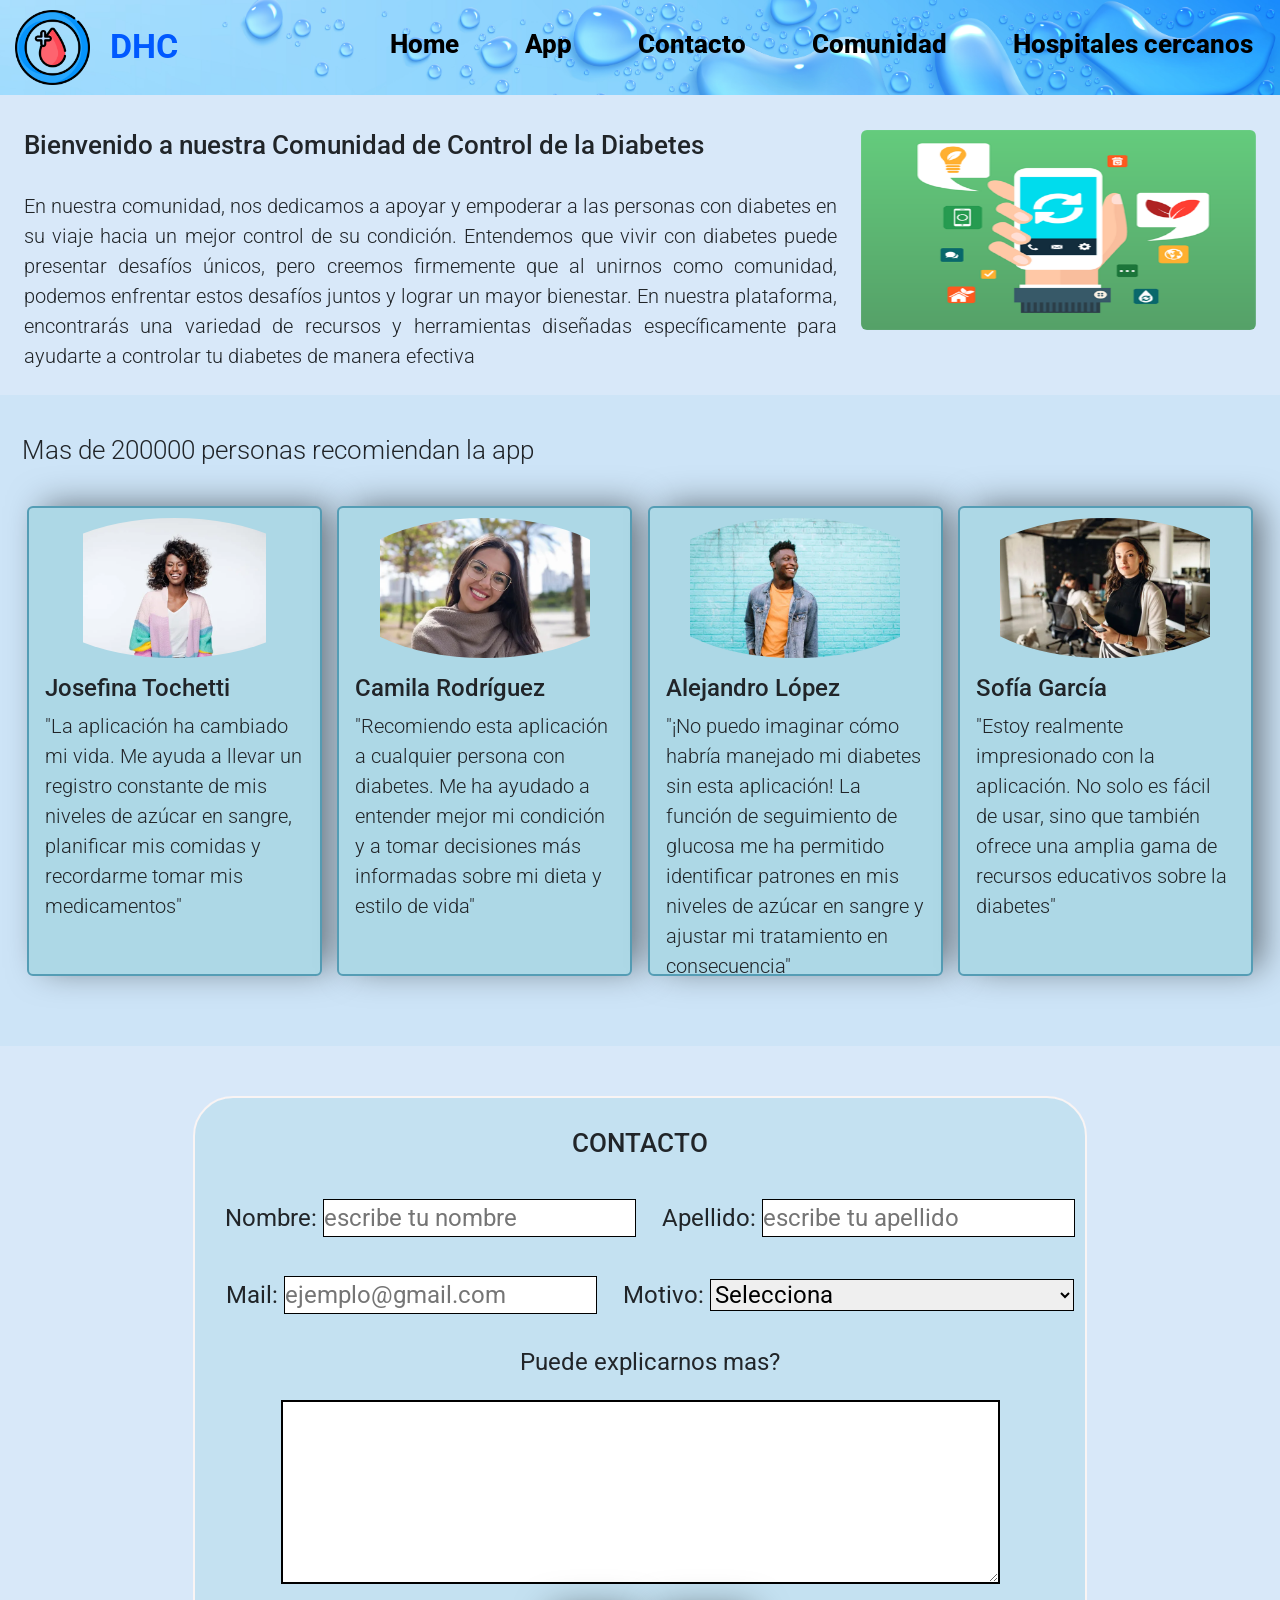
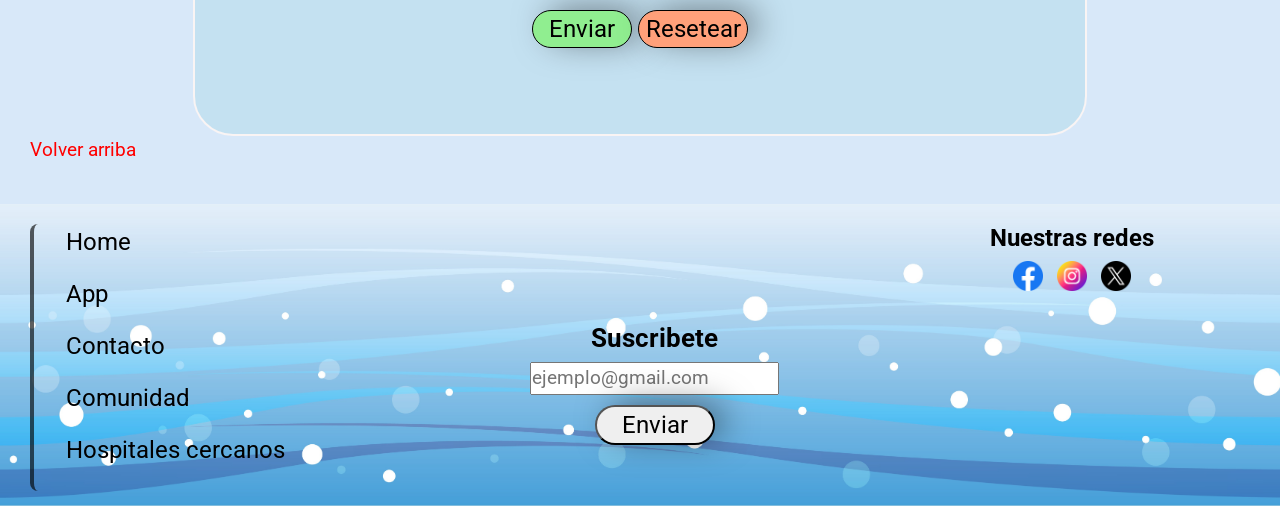
==== commit 1cbbad88: "corrijo desktop y home de mobile" ====
--- a/index.html
+++ b/index.html
@@ -21,13 +21,13 @@
 
 <body>
     <header>
-        <div class="my-auto ">
+        <div class="my-auto">
             <img src="./resources/icono.png" alt="">
             <div>
                 <h1 id="titulo" class="fw-bold">DHC</h1>
             </div>
         </div>
-        <div>
+        <div class="my-auto nav">
             <nav>
                 <ul>
                     <li class="item itemuno"><a href=" ./index.html">Home</a></li>
@@ -170,20 +170,20 @@
         <a href="#titulo">Volver arriba</a>
     </div>
     <footer class="footer container-fluid">
-        <div class="row flex-footer">
-            <div class="col-lg-4 footer-primera mx-auto">
+        <div class="row padding">
+            <div class="col-12 col-lg-4 footer-primera mx-auto">
                 <p class="fw-light"><a href="../index.html">Home</a></p>
                 <p class="fw-light"><a href="./app.html">App</a></p>
                 <p class="fw-light"><a href="./contacto.html">Contacto</a></p>
                 <p class="fw-light"><a href="./comunidad.html">Comunidad</a></p>
                 <p class="fw-light"><a href=".hospitalesCercanos.html">Hospitales cercanos</a></p>
             </div>
-            <div class="col-lg-4 footer-segunda text-center my-auto mx-auto">
+            <div class="col-12 col-lg-4 footer-segunda text-center my-auto mx-auto">
                 <h6 class="text-white fw-bold">Suscribete</h6>
                 <input type="text" placeholder="ejemplo@gmail.com">
                 <p><button type="submit" class="button">Enviar</button></p>
             </div>
-            <div class="col-lg-4 footer-tercera text-center mx-auto">
+            <div class="col-12 col-lg-4 footer-tercera text-center mx-auto">
                 <h6 class=" text-white fw-bold">Nuestras redes</h6>
                 <div class="contenedordos">
                     <div class="redes">
--- a/css/main.css
+++ b/css/main.css
@@ -3,9 +3,8 @@
   padding: 0;
 }
 
-.btn, main .contenedorHcMain .contenedorHcMain-tres .buttonhc, main form .button-resetear, main form .button-enviar, footer .flex-footer .footer-segunda button, .seccion-contacto form .medida-contacto .button-resetear, .seccion-contacto form .medida-contacto .button-enviar {
+.btn, main .contenedorHcMain .contenedorHcMain-tres .buttonhc, main form .button-resetear, main form .button-enviar, footer .padding .footer-segunda button, .seccion-contacto form .medida-contacto .button-resetear, .seccion-contacto form .medida-contacto .button-enviar {
   border-radius: 20px;
-  width: 80px;
 }
 
 .volver-arriba, a, .arriba a {
@@ -64,11 +63,19 @@
     transition: all 1s ease;
   }
 }
-.scala-btn, main .contenedorHcMain .contenedorHcMain-tres .buttonhc:hover, main form .button-resetear:hover, main form .button-enviar:hover, footer .flex-footer .footer-segunda button:hover, .seccion-contacto form .medida-contacto .button-resetear:hover, .seccion-contacto form .medida-contacto .button-enviar:hover {
+.scala-btn, main .contenedorHcMain .contenedorHcMain-tres .buttonhc:hover, main form .button-resetear:hover, main form .button-enviar:hover, footer .padding .footer-segunda button:hover, .seccion-contacto form .medida-contacto .button-resetear:hover, .seccion-contacto form .medida-contacto .button-enviar:hover {
   transform: scale(1.1);
   transition: transform 0.5s ease;
 }
 
+@keyframes zoom-outin {
+  0% {
+    transform: scale(0.9);
+  }
+  100% {
+    transform: scale(1.05);
+  }
+}
 @media (max-width: 576px) {
   html,
   body {
@@ -101,7 +108,11 @@
 }
 @media (max-width: 576px) {
   header {
-    margin-bottom: 23px;
+    display: flex;
+    flex-flow: column nowrap;
+    justify-content: space-between;
+    align-items: center;
+    width: 100%;
   }
 }
 header div {
@@ -110,11 +121,11 @@
 }
 @media (max-width: 576px) {
   header div {
-    padding-left: 2px;
+    padding-left: 0px;
   }
 }
 header div h1 {
-  font-size: 33px;
+  font-size: 34px;
   color: rgb(0, 89, 255);
   animation-name: titulo;
   animation-duration: 2s;
@@ -139,57 +150,65 @@
 @media (max-width: 576px) {
   header div img {
     width: 40px;
-    padding-left: 5px;
-  }
-}
-header div nav ul {
+    padding-left: 3px;
+  }
+}
+header .nav nav ul {
   text-align: start;
-  font-size: 28px;
-  padding-top: 10px;
+  font-size: 26px;
   margin-right: 17px;
 }
 @media (max-width: 576px) {
-  header div nav ul {
-    font-size: 10px;
+  header .nav nav ul {
     margin: 0px;
     padding: 0px;
-    padding-top: 8px;
-    padding-right: 8px;
-    width: 100%;
-  }
-}
-header div nav ul li {
+    padding-left: 20px;
+    text-align: center;
+    font-size: 14px;
+  }
+}
+header .nav nav ul li {
   display: inline-block;
   padding-right: 10px;
   padding-left: 30px;
 }
 @media (max-width: 576px) {
-  header div nav ul li {
+  header .nav nav ul li {
     padding: 0px;
+    width: fit-content;
     margin: 0px;
-  }
-}
-header div nav ul li:hover {
+    margin-bottom: 4px;
+  }
+  header .nav nav ul li:not(:last-of-type) {
+    margin-right: 20px;
+  }
+  header .nav nav ul li:last-of-type {
+    margin-bottom: 10px;
+  }
+}
+header .nav nav ul li:hover {
   transform: scale(1.25);
   transition: all 0.5s ease;
 }
 @media (max-width: 576px) {
-  header div nav ul li:hover {
+  header .nav nav ul li:hover {
     transform: scale(1.1);
     transition: transform 0.5s ease;
   }
 }
-header div nav ul li a {
+header .nav nav ul li a {
   text-decoration: none;
   color: rgb(0, 0, 0);
   font-weight: 800;
 }
 @media (max-width: 576px) {
-  header div nav ul li a {
+  header .nav nav ul li a {
     font-weight: 500;
-  }
-}
-header div nav ul li a:hover {
+    font-size: 14px;
+    padding: 0px;
+  }
+}
+header .nav nav ul li a:hover {
   color: blue;
 }
 
@@ -202,75 +221,62 @@
   width: 100%;
   padding-bottom: 8px;
 }
-main .flex-container-main .medida-main .seccion-main h3 {
-  font-size: 28px;
-}
-@media (max-width: 576px) {
-  main .flex-container-main .medida-main .seccion-main h3 {
-    font-size: 16px;
-    margin: 0px !important;
-  }
-}
-main .flex-container-main .medida-main .seccion-main p {
+main .flex-container-main .seccion-main h3 {
+  font-size: 26px;
+}
+@media (max-width: 576px) {
+  main .flex-container-main .seccion-main h3 {
+    font-size: 14px;
+    margin: 0px;
+    margin-bottom: 15px;
+  }
+}
+main .flex-container-main .seccion-main p {
   font-size: 20px;
   text-align: justify;
 }
 @media (max-width: 576px) {
-  main .flex-container-main .medida-main .seccion-main p {
+  main .flex-container-main .seccion-main p {
     font-size: 10px;
-  }
-}
-@media (max-width: 576px) {
-  main .flex-container-main .medida-uno .medida-main-uno {
-    width: 500px;
-    height: 200px;
-    padding-left: 45px;
+    margin-bottom: 15px;
+  }
+}
+@media (max-width: 576px) {
+  main .flex-container-main div .medida-main-uno {
+    margin-bottom: 20px;
   }
 }
 
 .seccionDos {
-  padding-top: 60px;
+  padding-top: 40px;
   padding-bottom: 70px;
   background-color: rgba(56, 166, 220, 0.071);
 }
 @media (max-width: 576px) {
   .seccionDos {
-    padding-bottom: 20px;
-    padding-top: 20px;
+    padding-top: 25px;
+    padding-bottom: 35px;
+    background-color: rgba(255, 255, 255, 0.225);
   }
 }
 .seccionDos h3 {
-  font-size: 28px;
-  margin-bottom: 30px;
+  font-size: 26px;
+  margin-bottom: 40px;
   margin-left: 10px;
 }
 @media (max-width: 576px) {
   .seccionDos h3 {
-    font-size: 16px;
+    font-size: 14px;
+    margin-bottom: 30px;
   }
 }
 .seccionDos .container-section {
   width: 100%;
   display: flex;
-  flex-flow: row nowrap;
+  flex-flow: row wrap;
   justify-content: space-evenly;
   align-items: center;
   width: 100%;
-}
-@media (max-width: 576px) {
-  .seccionDos .container-section {
-    display: grid;
-    grid-template-columns: repeat(2, 1fr);
-    grid-template-rows: repeat(2, 1fr);
-    row-gap: 40px;
-    column-gap: 10px;
-    justify-content: center;
-    margin: 0px;
-    padding: 0px;
-    padding-top: 10px;
-    padding-bottom: 25px;
-    width: 100%;
-  }
 }
 .seccionDos .container-section .seccion-index {
   width: 23.5%;
@@ -287,8 +293,11 @@
 @media (max-width: 576px) {
   .seccionDos .container-section .seccion-index {
     width: 100%;
-    height: 250px;
+    height: auto;
     margin: 0px;
+  }
+  .seccionDos .container-section .seccion-index:not(:last-of-type) {
+    margin-bottom: 40px;
   }
 }
 .seccionDos .container-section .seccion-index:hover {
@@ -308,8 +317,9 @@
 }
 @media (max-width: 576px) {
   .seccionDos .container-section .seccion-index img {
-    width: 110px;
-    height: 110px;
+    object-fit: contain;
+    width: 150px;
+    height: auto;
     border-radius: 29% 71% 73% 27%/69% 45% 55% 31% !important;
   }
 }
@@ -342,18 +352,36 @@
   width: fit-content;
   text-align: center;
 }
+@media (max-width: 576px) {
+  .seccion-contacto {
+    margin-top: 30px;
+    padding-top: 20px;
+    padding-left: 0px;
+    padding-right: 0px;
+    padding-bottom: 0px;
+  }
+}
 .seccion-contacto .contact {
-  font-size: 28px;
+  font-size: 26px;
   text-align: center;
   margin-bottom: 30px;
 }
 @media (max-width: 576px) {
   .seccion-contacto .contact {
-    font-size: 16px;
+    font-size: 14px;
+    margin-bottom: 10px;
   }
 }
 .seccion-contacto form {
   padding-bottom: 30px;
+}
+@media (max-width: 576px) {
+  .seccion-contacto form {
+    padding-bottom: 5px;
+    width: 35%;
+    margin-left: auto;
+    margin-right: auto;
+  }
 }
 .seccion-contacto form .medida-contacto {
   font-size: 24px;
@@ -369,14 +397,25 @@
 }
 @media (max-width: 576px) {
   .seccion-contacto form .medida-contacto label {
-    padding-left: 7px;
+    padding: 0px;
   }
 }
 .seccion-contacto form .medida-contacto input {
   border: 1px solid black;
 }
+@media (max-width: 576px) {
+  .seccion-contacto form .medida-contacto input {
+    margin-bottom: 7px;
+  }
+}
 .seccion-contacto form .medida-contacto select {
   border: 1px solid black;
+}
+@media (max-width: 576px) {
+  .seccion-contacto form .medida-contacto select {
+    width: 115px;
+    margin-bottom: 7px;
+  }
 }
 .seccion-contacto form .medida-contacto textarea {
   margin-top: 20px;
@@ -385,6 +424,7 @@
 @media (max-width: 576px) {
   .seccion-contacto form .medida-contacto textarea {
     margin-top: 10px;
+    width: 115px;
   }
 }
 .seccion-contacto form .medida-contacto .separador {
@@ -393,8 +433,8 @@
 }
 @media (max-width: 576px) {
   .seccion-contacto form .medida-contacto .separador {
-    margin-top: 4px;
-    margin-bottom: 4px;
+    margin-top: 0px;
+    margin-bottom: 0px;
   }
 }
 .seccion-contacto form .medida-contacto .button-enviar {
@@ -407,12 +447,20 @@
 @media (max-width: 576px) {
   .seccion-contacto form .medida-contacto .button-enviar {
     width: 50px;
+    background-color: lightseagreen;
   }
 }
 .seccion-contacto form .medida-contacto .button-enviar:hover {
   color: lightgreen;
   background-color: black;
   border: 2px solid lightgreen;
+}
+@media (max-width: 576px) {
+  .seccion-contacto form .medida-contacto .button-enviar:hover {
+    color: lightseagreen;
+    background-color: white;
+    border: 1px solid lightseagreen;
+  }
 }
 .seccion-contacto form .medida-contacto .button-resetear {
   background-color: lightsalmon;
@@ -424,6 +472,7 @@
 @media (max-width: 576px) {
   .seccion-contacto form .medida-contacto .button-resetear {
     width: 50px;
+    background-color: lightcoral;
   }
 }
 .seccion-contacto form .medida-contacto .button-resetear:hover {
@@ -431,11 +480,17 @@
   background-color: black;
   border: 2px solid lightsalmon;
 }
+@media (max-width: 576px) {
+  .seccion-contacto form .medida-contacto .button-resetear:hover {
+    color: lightcoral;
+    background-color: rgb(251, 248, 248);
+    border: 1px solid lightcoral;
+  }
+}
 
 .arriba {
   margin-bottom: 40px;
   margin-left: 10px;
-  font-size: 28px;
 }
 @media (max-width: 576px) {
   .arriba {
@@ -452,106 +507,77 @@
   background-image: url(../resources/summer_bkg_54_a.jpg);
   background-repeat: no-repeat;
   background-size: cover;
-}
-footer .flex-footer {
-  display: flex;
-  flex-flow: row nowrap;
-  justify-content: space-evenly;
-  align-items: center;
-  width: 100%;
   width: 100%;
   padding-top: 20px;
   padding-bottom: 15px;
-  padding-left: 50px;
-}
-@media (max-width: 576px) {
-  footer .flex-footer {
-    display: grid !important;
-    grid-template-columns: repeat(2, 1fr);
-    grid-template-rows: repeat(2, 1fr);
-    grid-template-areas: "primero tercera" "primero segunda";
-    column-gap: 6px;
-    padding-left: 3px;
-  }
-}
-footer .flex-footer .footer-primera {
+}
+@media (max-width: 576px) {
+  footer {
+    padding-bottom: 0px;
+  }
+}
+footer .padding {
+  padding-left: 30px;
+}
+@media (max-width: 576px) {
+  footer .padding {
+    padding-left: 0px;
+  }
+}
+footer .padding .footer-primera {
   border-left: 4px solid rgba(0, 0, 0, 0.63);
   border-radius: 8px;
 }
 @media (max-width: 576px) {
-  footer .flex-footer .footer-primera {
-    padding: 0px;
-    font-size: 28px;
-    width: 165px;
-    grid-area: primero;
-  }
-}
-footer .flex-footer .footer-primera p {
+  footer .padding .footer-primera {
+    border: unset;
+    borde: 0px;
+    padding-bottom: 30px;
+    text-align: center;
+  }
+}
+footer .padding .footer-primera p {
   font-size: 24px;
-}
-@media (max-width: 576px) {
-  footer .flex-footer .footer-primera p {
-    font-size: 14px;
-  }
-}
-@media (max-width: 576px) {
-  footer .flex-footer .footer-primera p:first-of-type {
-    width: 70px;
-  }
-}
-footer .flex-footer .footer-primera p:last-of-type {
   width: fit-content;
 }
-footer .flex-footer .footer-primera p:nth-of-type(2) {
-  width: 50px;
-  text-align: center;
-}
-@media (max-width: 576px) {
-  footer .flex-footer .footer-primera p:nth-of-type(3) {
-    width: 80px;
-    text-align: start;
-  }
-}
-footer .flex-footer .footer-primera p:hover {
+@media (max-width: 576px) {
+  footer .padding .footer-primera p {
+    font-size: 10px;
+    width: 100%;
+  }
+}
+footer .padding .footer-primera p:hover {
   transform: scale(1.25);
   transition: all 0.5s ease;
 }
-footer .flex-footer .footer-primera p a {
+footer .padding .footer-primera p a {
   text-decoration: none;
   color: rgb(0, 0, 0);
   font-weight: 400;
 }
-footer .flex-footer .footer-primera p a:hover {
-  color: rgb(0, 255, 242);
-}
-@media (max-width: 576px) {
-  footer .flex-footer .footer-primera p a {
+footer .padding .footer-primera p a:hover {
+  color: rgb(0, 110, 255);
+}
+@media (max-width: 576px) {
+  footer .padding .footer-primera p a {
     font-size: 14px;
     font-weight: 500;
-  }
-}
-@media (max-width: 576px) {
-  footer .flex-footer .footer-segunda {
-    width: fit-content;
-    grid-area: segunda;
-  }
-}
-@media (max-width: 576px) {
-  footer .flex-footer .footer-segunda input {
-    width: 100px;
-    text-align: center;
-  }
-}
-footer .flex-footer .footer-segunda h6 {
-  font-size: 28px;
+    padding: 0px;
+  }
+}
+footer .padding .footer-segunda {
+  margin-bottom: 30px !important;
+}
+footer .padding .footer-segunda h6 {
+  font-size: 26px;
   color: black !important;
 }
 @media (max-width: 576px) {
-  footer .flex-footer .footer-segunda h6 {
-    font-size: 14px;
-  }
-}
-footer .flex-footer .footer-segunda button {
+  footer .padding .footer-segunda h6 {
+    font-size: 14px;
+  }
+}
+footer .padding .footer-segunda button {
   margin-top: 10px;
   width: 120px;
   font-size: 24px;
@@ -559,51 +585,56 @@
   -moz-box-shadow: 12px -4px 34px -4px rgba(0, 0, 0, 0.51);
   box-shadow: 12px -4px 34px -4px rgba(0, 0, 0, 0.51);
 }
-footer .flex-footer .footer-segunda button:hover {
+@media (max-width: 576px) {
+  footer .padding .footer-segunda button {
+    width: 80px;
+    font-size: 14px;
+  }
+}
+footer .padding .footer-segunda button:hover {
   color: whitesmoke;
   background-color: black;
   border: 2px solid white;
 }
-@media (max-width: 576px) {
-  footer .flex-footer .footer-segunda button {
-    font-size: 10px;
-    width: 80px;
-  }
-}
-footer .flex-footer .footer-tercera {
-  padding-bottom: 130px;
-}
-@media (max-width: 576px) {
-  footer .flex-footer .footer-tercera {
-    grid-area: tercera;
-    padding-bottom: 0px;
-    display: inline-block !important;
-  }
-}
-footer .flex-footer .footer-tercera h6 {
-  font-size: 28px;
+footer .padding .footer-tercera {
+  margin-bottom: 200px;
+}
+@media (max-width: 576px) {
+  footer .padding .footer-tercera {
+    margin-bottom: 40px;
+  }
+}
+footer .padding .footer-tercera h6 {
+  font-size: 24px;
   color: black !important;
 }
 @media (max-width: 576px) {
-  footer .flex-footer .footer-tercera h6 {
-    font-size: 14px;
-  }
-}
-footer .flex-footer .footer-tercera .contenedordos:not(:last-of-type) {
-  padding-right: 10px;
-}
-footer .flex-footer .footer-tercera .contenedordos .redes {
+  footer .padding .footer-tercera h6 {
+    font-size: 14px;
+  }
+}
+footer .padding .footer-tercera .contenedordos {
+  display: flex;
+  flex-flow: row nowrap;
+  justify-content: space-between;
+  align-items: center;
+  width: 100%;
+  width: 30%;
+  margin-left: auto;
+  margin-right: auto;
+}
+@media (max-width: 576px) {
+  footer .padding .footer-tercera .contenedordos {
+    width: 38%;
+  }
+}
+footer .padding .footer-tercera .contenedordos .redes {
   cursor: pointer;
-}
-footer .flex-footer .footer-tercera .contenedordos .redes:hover {
+  object-fit: contain;
+}
+footer .padding .footer-tercera .contenedordos .redes:hover {
   transform: scale(1.16);
   transition: all 1s ease;
-}
-@media (max-width: 576px) {
-  footer .flex-footer .footer-tercera .contenedordos .redes img {
-    width: 20px;
-    height: 20px;
-  }
 }
 
 main .medida-container-app {
@@ -678,7 +709,7 @@
 }
 
 main h3 {
-  font-size: 28px;
+  font-size: 26px;
   margin-bottom: 30px;
 }
 @media (max-width: 576px) {
@@ -727,38 +758,61 @@
   border: 2px solid lightsalmon;
 }
 
-main section .medida-row-app img {
-  border-radius: 24% 76% 22% 78%/69% 26% 74% 31% !important;
-  height: 150px;
-  width: 250px;
-  animation-name: movimiento-repetitivo;
-  animation-duration: 3s;
+main .medida-container-comunidad {
+  display: flex;
+  flex-flow: wrap;
+  justify-content: space-between;
+  align-items: center;
+  width: 100%;
+  height: auto;
+  text-align: justify;
+  padding-top: 20px;
+  padding-bottom: 20px;
+}
+main .medida-container-comunidad .seccion {
+  border: 3px solid violet;
+  border-radius: 20px;
+  width: 45%;
+  height: auto;
+  padding-left: 20px;
+  padding-right: 20px;
+  margin-bottom: 40px;
+  margin-top: 20px;
+}
+main .medida-container-comunidad .seccion .imagenes {
+  width: 40%;
+  object-fit: contain !important;
+  margin-top: 20px;
+  margin-bottom: 10px;
+  animation-name: zoom-outin;
+  animation-iteration-count: infinite;
   animation-timing-function: ease;
-  animation-iteration-count: infinite;
+  animation-duration: 2s;
   animation-direction: alternate;
 }
-main section .medida-row-app #medida-imagen-comunidad {
-  border-radius: 24% 76% 22% 78%/69% 26% 74% 31% !important;
-  height: 150px;
-  width: 150px;
-  animation-name: movimiento-repetitivo;
-  animation-duration: 3s;
-  animation-timing-function: ease;
-  animation-iteration-count: infinite;
-  animation-direction: alternate;
-}
-@media (max-width: 576px) {
-  main section .medida-row-app #medida-imagen-comunidad {
-    height: 125px;
-  }
-}
-
+main .medida-container-comunidad .seccion div h4 {
+  font-size: 26px;
+  margin-bottom: 15px;
+  margin-top: 20px;
+}
+main .medida-container-comunidad .seccion div p {
+  font-size: 20px;
+}
+@media (max-width: 576px) {
+  main .medida-container-comunidad .seccion div p {
+    font-size: 10px;
+  }
+}
+
+main {
+  padding: 0px;
+}
 main h3 {
-  font-size: 28px;
+  font-size: 26px;
 }
 @media (max-width: 576px) {
   main h3 {
-    font-size: 16px;
+    font-size: 14px;
   }
 }
 main .contenedorHcMain {
@@ -769,11 +823,6 @@
   align-items: center;
   width: 100%;
 }
-@media (max-width: 576px) {
-  main .contenedorHcMain {
-    font-size: 10px;
-  }
-}
 main .contenedorHcMain .contenedorHcMain-uno {
   margin-right: 100px;
   margin-left: 50px;
@@ -812,44 +861,20 @@
   background-color: black;
   border: 2px solid lightseagreen;
 }
-@media (max-width: 576px) {
-  main .contenedorHcMain .contenedorHcMain-tres .buttonhc {
-    width: 70px;
-  }
-}
-@media (max-width: 576px) {
-  main .contenedorHcMain {
-    display: grid;
-    grid-template-columns: 1fr;
-    grid-template-rows: repeat(3, 1fr);
-    row-gap: 20px;
-    margin-left: 20px;
-  }
-}
 main .contenedorHc {
   display: flex;
   flex-flow: row nowrap;
   justify-content: space-evenly;
   align-items: center;
   width: 100%;
+  height: auto;
 }
 main .contenedorHc .hijodosHc h5 {
   font-size: 20px;
 }
-@media (max-width: 576px) {
-  main .contenedorHc .hijodosHc h5 {
-    font-size: 14px;
-  }
-}
 main .contenedorHc .hijoHc iframe {
-  width: 470px;
-  height: 250px;
-}
-@media (max-width: 576px) {
-  main .contenedorHc .hijoHc iframe {
-    width: 250px;
-    height: 170px;
-  }
+  object-fit: contain;
+  height: auto;
 }
 
 /*# sourceMappingURL=main.css.map */
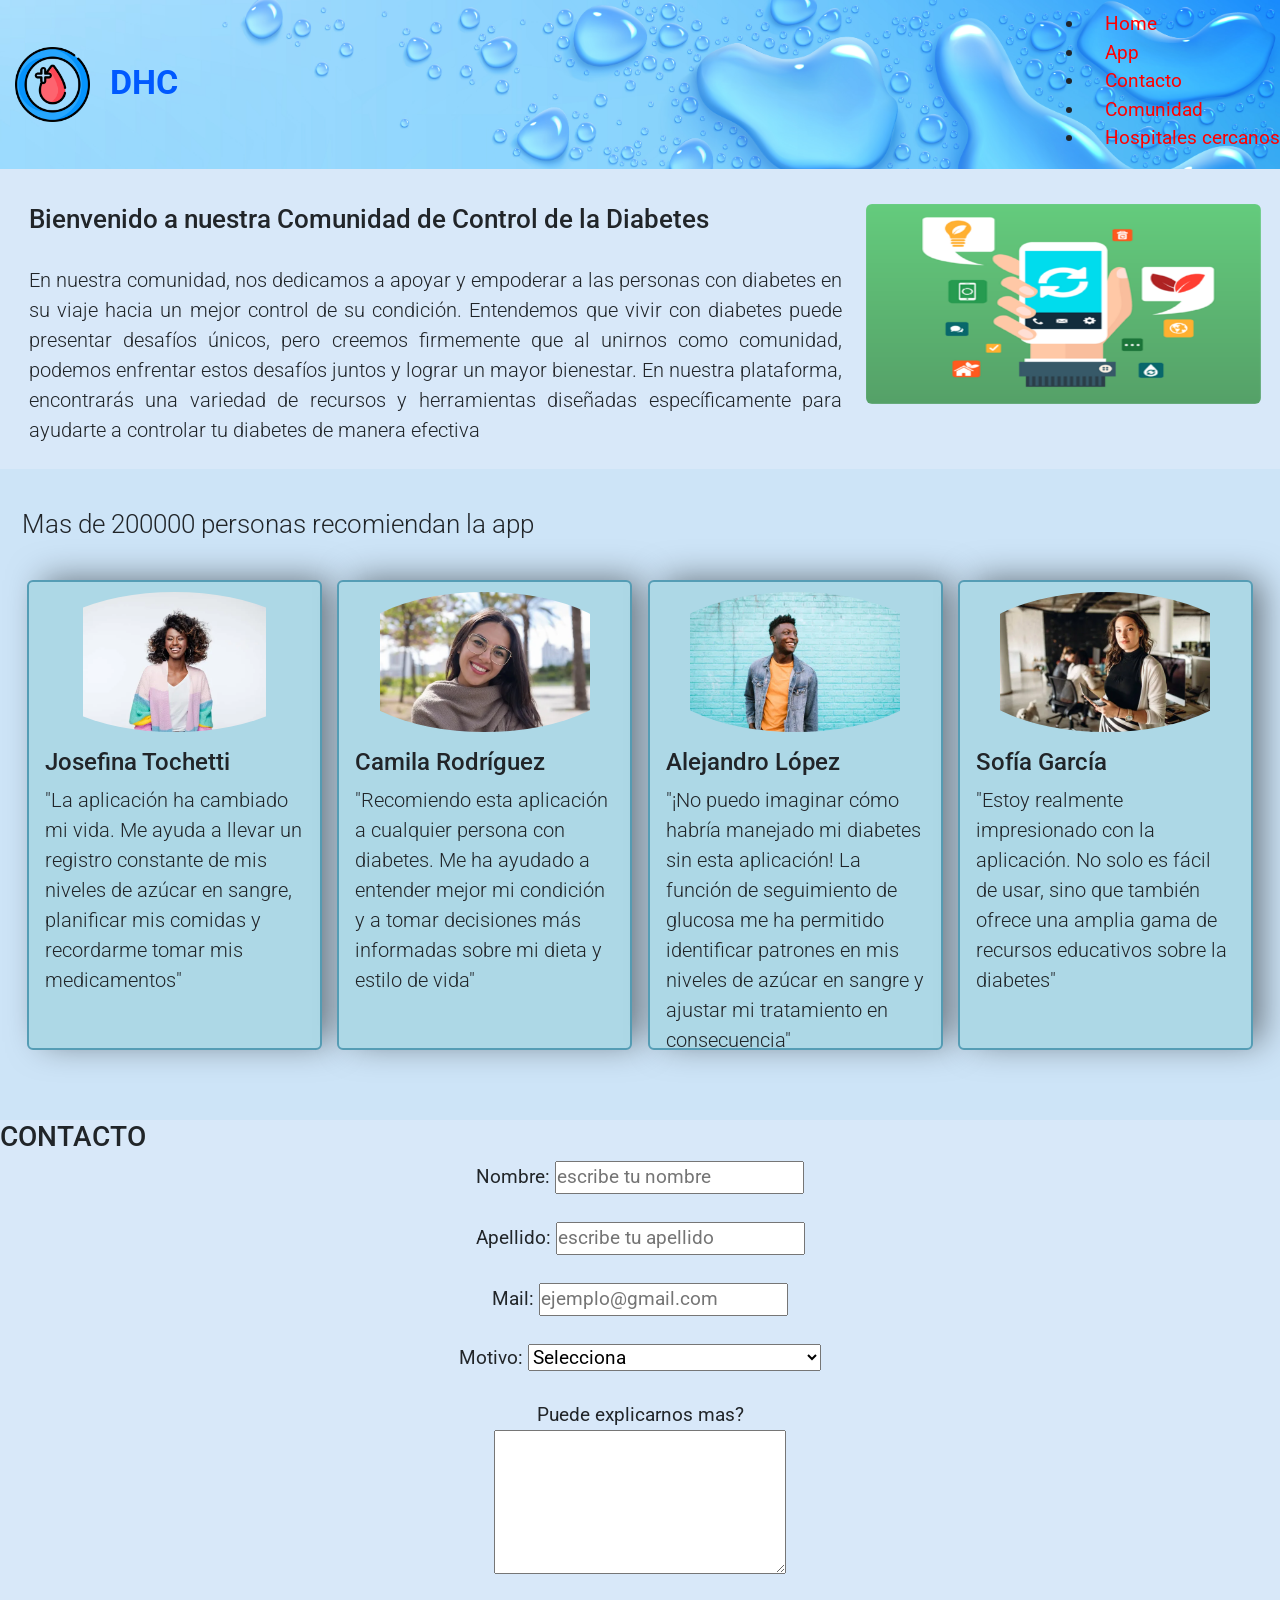
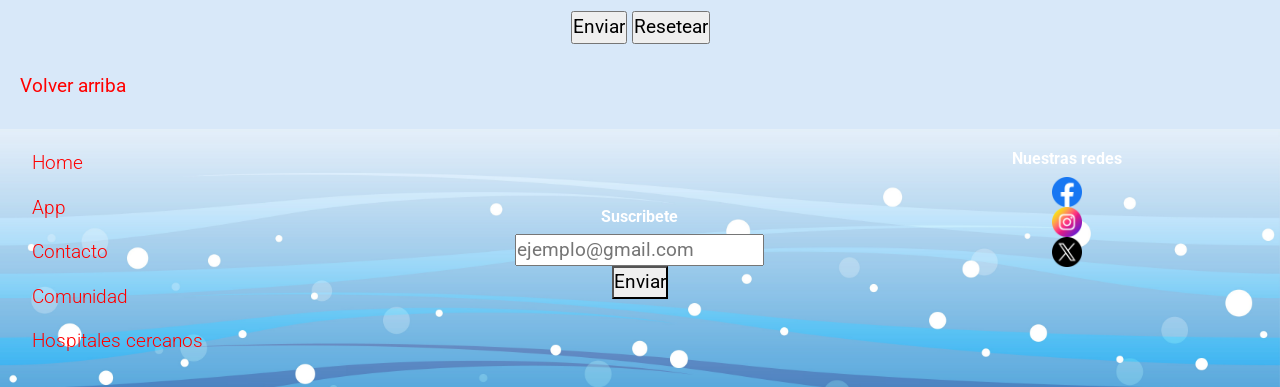
==== commit dd581ae0: "quito br" ====
--- a/index.html
+++ b/index.html
@@ -1,11 +1,9 @@
 <!DOCTYPE html>
 <html lang="en">
-
 <head>
     <meta charset="UTF-8">
     <meta name="viewport" content="width=device-width, initial-scale=1.0">
-    <meta name="description"
-        content="Descubre una solución integral para controlar tu diabetes en nuestra página. Encuentra herramientas de seguimiento de glucosa, planificación de comidas, ejercicios personalizados y apoyo comunitario. ¡Empieza hoy mismo tu camino hacia un mejor control de la diabetes y una vida más saludable!">
+    <meta name="description" content="Descubre una solución integral para controlar tu diabetes en nuestra página. Encuentra herramientas de seguimiento de glucosa, planificación de comidas, ejercicios personalizados y apoyo comunitario. ¡Empieza hoy mismo tu camino hacia un mejor control de la diabetes y una vida más saludable!">
     <meta name="keywords" content="DHC,dhc,control,sangre,salud">
     <title>DHC|Inicio</title>
     <link rel="shortcut icon" href="./resources/icono.png" type="image/x-icon">
@@ -18,7 +16,6 @@
         href="https://fonts.googleapis.com/css2?family=Roboto:ital,wght@0,100;0,300;0,400;0,500;0,700;0,900;1,100;1,300;1,400;1,500;1,700;1,900&display=swap"
         rel="stylesheet">
 </head>
-
 <body>
     <header>
         <div class="my-auto">
@@ -27,37 +24,32 @@
                 <h1 id="titulo" class="fw-bold">DHC</h1>
             </div>
         </div>
-        <div class="my-auto nav">
-            <nav>
-                <ul>
-                    <li class="item itemuno"><a href=" ./index.html">Home</a></li>
-                    <li class="item itemdos"><a href="./pages/app.html">App</a></li>
-                    <li class="item itemtres"><a href="./pages/contacto.html">Contacto</a></li>
-                    <li class="item itemcuatro"><a href="./pages/comunidad.html">Comunidad</a></li>
-                    <li class="item itemcinco excepcion"><a href="./pages/hospitalesCercanos.html">Hospitales
-                            cercanos</a></li>
-                </ul>
-            </nav>
-        </div>
+            <div>
+                <nav>
+                    <ul>
+                        <li class="item itemuno"><a href=" ./index.html">Home</a></li>
+                        <li class="item itemdos"><a href="./pages/app.html">App</a></li>
+                        <li class="item itemtres"><a href="./pages/contacto.html">Contacto</a></li>
+                        <li class="item itemcuatro"><a href="./pages/comunidad.html">Comunidad</a></li>
+                        <li class="item itemcinco excepcion"><a href="./pages/hospitalesCercanos.html">Hospitales cercanos</a></li>
+                    </ul>
+                </nav>
+            </div>
     </header>
     <main class="container-fluid medida-container-main">
-        <div class="row flex-container-main mx-auto">
-            <div class="col-12 col-lg-8">
+        <div class="row flex-container-main">
+            <div class="col-8 medida-main">
                 <section class="seccion-main">
                     <h3>Bienvenido a nuestra Comunidad de Control de la Diabetes</h3>
                     <p class="lead">
-                        En nuestra comunidad, nos dedicamos a apoyar y empoderar a las personas con diabetes en su viaje
-                        hacia un mejor control de su condición. Entendemos que vivir con diabetes puede presentar
-                        desafíos únicos, pero creemos firmemente que al unirnos como comunidad, podemos enfrentar estos
-                        desafíos juntos y lograr un mayor bienestar.
-
-                        En nuestra plataforma, encontrarás una variedad de recursos y herramientas diseñadas
-                        específicamente para ayudarte a controlar tu diabetes de manera efectiva
+                        En nuestra comunidad, nos dedicamos a apoyar y empoderar a las personas con diabetes en su viaje hacia un mejor control de su condición. Entendemos que vivir con diabetes puede presentar desafíos únicos, pero creemos firmemente que al unirnos como comunidad, podemos enfrentar estos desafíos juntos y lograr un mayor bienestar.
+                        
+                        En nuestra plataforma, encontrarás una variedad de recursos y herramientas diseñadas específicamente para ayudarte a controlar tu diabetes de manera efectiva
                     </p>
                 </section>
             </div>
-            <div class="col-12 col-lg-4">
-                <aside class="seccionMain medida-main-uno mx-auto">
+            <div class="col-4 medida-uno">
+                <aside class="seccionMain medida-main-uno">
                     <div id="carouselExampleSlidesOnly" class="carousel slide" data-bs-ride="carousel">
                         <div class="carousel-inner rounded">
                             <div class="carousel-item active">
@@ -94,106 +86,103 @@
         <h3 class="fw-light">Mas de 200000 personas recomiendan la app</h3>
         <div class="row container-section mx-auto">
             <div class="card col-3 seccion-index grid-uno">
-                <img src="./resources/foto-uno-index.webp" class="card-img-top rounded-circle medida-foto-main mx-auto"
-                    alt="" class="">
+                <img src="./resources/foto-uno-index.webp" class="card-img-top rounded-circle medida-foto-main mx-auto" alt=""
+                    class="">
                 <div class="card-body">
                     <h5 class="card-title">Josefina Tochetti</h5>
-                    <p class="card-text lead medida-texto-main">"La aplicación ha cambiado mi vida. Me ayuda a llevar un
-                        registro constante de mis niveles de azúcar en sangre, planificar mis comidas y recordarme tomar
-                        mis medicamentos"</p>
+                    <p class="card-text lead medida-texto-main">"La aplicación ha cambiado mi vida. Me ayuda a llevar un registro constante de mis niveles de azúcar en sangre, planificar mis comidas y recordarme tomar mis medicamentos"</p>
                 </div>
             </div>
             <div class="card col-3 seccion-index grid-dos"">
-                <img src=" ./resources/foto-dos-index.webp"
-                class="card-img-top rounded-circle medida-foto-main mx-auto" alt="">
+                <img src="./resources/foto-dos-index.webp" class="card-img-top rounded-circle medida-foto-main mx-auto" alt="">
                 <div class="card-body">
                     <h5 class="card-title">Camila Rodríguez</h5>
-                    <p class="card-text lead medida-texto-main">"Recomiendo esta aplicación a cualquier persona con
-                        diabetes. Me ha ayudado a entender mejor mi condición y a tomar decisiones más informadas sobre
-                        mi dieta y estilo de vida"</p>
+                    <p class="card-text lead medida-texto-main">"Recomiendo esta aplicación a cualquier persona con diabetes. Me ha ayudado a entender mejor mi condición y a tomar decisiones más informadas sobre mi dieta y estilo de vida"</p>
                 </div>
             </div>
             <div class="card col-3 seccion-index grid-tres">
-                <img src="./resources/foto-tres-index.webp"
-                    class="card-img-top rounded-circle medida-foto-main mx-auto">
+                <img src="./resources/foto-tres-index.webp" class="card-img-top rounded-circle medida-foto-main mx-auto">
                 <div class="card-body">
                     <h5 class="card-title">Alejandro López</h5>
-                    <p class="card-text lead medida-texto-main">"¡No puedo imaginar cómo habría manejado mi diabetes sin
-                        esta aplicación! La función de seguimiento de glucosa me ha permitido identificar patrones en
-                        mis niveles de azúcar en sangre y ajustar mi tratamiento en consecuencia"</p>
+                    <p class="card-text lead medida-texto-main">"¡No puedo imaginar cómo habría manejado mi diabetes sin esta aplicación! La función de seguimiento de glucosa me ha permitido identificar patrones en mis niveles de azúcar en sangre y ajustar mi tratamiento en consecuencia"</p>
                 </div>
             </div>
             <div class="card col-3 seccion-index grid-cuatro">
-                <img src="./resources/foto-cuatro-index.webp"
-                    class="card-img-top rounded-circle medida-foto-main mx-auto">
+                <img src="./resources/foto-cuatro-index.webp" class="card-img-top rounded-circle medida-foto-main mx-auto">
                 <div class="card-body">
                     <h5 class="card-title">Sofía García</h5>
-                    <p class="card-text lead medida-texto-main">"Estoy realmente impresionado con la aplicación. No solo
-                        es fácil de usar, sino que también ofrece una amplia gama de recursos educativos sobre la
-                        diabetes"</p>
+                    <p class="card-text lead medida-texto-main">"Estoy realmente impresionado con la aplicación. No solo es fácil de usar, sino que también ofrece una amplia gama de recursos educativos sobre la diabetes"</p>
                 </div>
             </div>
         </div>
 
     </section>
-    <section class="seccion-contacto mx-auto">
+    <section>
         <h3 class="contact">CONTACTO</h3>
-        <form action="" class="border-form">
+        <form action="" class="border-form mx-auto">
             <fieldset class="text-center medida-contacto">
                 <label for="">Nombre:</label>
                 <input type="text" placeholder="escribe tu nombre">
+                <br>
+                <br>
                 <label for="">Apellido:</label>
                 <input type="text" placeholder="escribe tu apellido">
-                <div class="separador">
-                    <label for="">Mail:</label>
-                    <input type="email" name="" id="" placeholder="ejemplo@gmail.com">
-                    <label for="">Motivo:</label>
-                    <select name="" id="">
-                        <option value="" disabled selected>Selecciona</option>
-                        <option value="problemas">Problemas con la aplicacion</option>
-                        <option value="ideas">Ideas para mejorar la aplicacion</option>
-                        <option value="trabaja">Trabaja con nosotros</option>
-                    </select>
-                </div>
+                <br>
+                <br>
+                <label for="">Mail:</label>
+                <input type="email" name="" id="" placeholder="ejemplo@gmail.com">
+                <br>
+                <br>
+                <label for="">Motivo:</label>
+                <select name="" id="">
+                    <option value="" disabled selected>Selecciona</option>
+                    <option value="problemas">Problemas con la aplicacion</option>
+                    <option value="ideas">Ideas para mejorar la aplicacion</option>
+                    <option value="trabaja">Trabaja con nosotros</option>
+                </select>
+                <br>
+                <br>
                 <label for="">Puede explicarnos mas?</label>
-                <p><textarea name="" id="" cols="50" rows="5"></textarea>
-                </p>
-                <p>
-                    <input type="button" class="btn-outline-light button-enviar" value="Enviar">
-                    <input type="reset" class="btn-outline-light button-resetear" value="Resetear">
-                </p>
+                <br>
+                <textarea name="" id="" cols="25" rows="5"></textarea>
+                <br>
+                <br>
+                <input type="button" class="btn-outline-light button-enviar" value="Enviar">
+                <input type="reset" class="btn-outline-light button-resetear" value="Resetear">
             </fieldset>
         </form>
-
+        <br>
+        <a href="#titulo">Volver arriba</a>
+        <br>
+        <br>
     </section>
-    <div class="arriba">
-        <a href="#titulo">Volver arriba</a>
-    </div>
-    <footer class="footer container-fluid">
-        <div class="row padding">
-            <div class="col-12 col-lg-4 footer-primera mx-auto">
-                <p class="fw-light"><a href="../index.html">Home</a></p>
-                <p class="fw-light"><a href="./app.html">App</a></p>
-                <p class="fw-light"><a href="./contacto.html">Contacto</a></p>
-                <p class="fw-light"><a href="./comunidad.html">Comunidad</a></p>
-                <p class="fw-light"><a href=".hospitalesCercanos.html">Hospitales cercanos</a></p>
+    <footer class="footer container-fluid ">
+        <div class="row flex-footer">
+            <div class="col-4 footer-primera my-auto">
+                <p class="fw-light"><a href="./index.html">Home</a></p>
+                <p class="fw-light"><a href="./pages/app.html">App</a></p>
+                <p class="fw-light"><a href="./pages/contacto.html">Contacto</a></p>
+                <p class="fw-light"><a href="./pages/comunidad.html">Comunidad</a></p>
+                <p class="fw-light"><a href="./pages/hospitalesCercanos.html">Hospitales cercanos</a></p>
             </div>
-            <div class="col-12 col-lg-4 footer-segunda text-center my-auto mx-auto">
+            <div class="col-4 footer-segunda text-center my-auto">
                 <h6 class="text-white fw-bold">Suscribete</h6>
                 <input type="text" placeholder="ejemplo@gmail.com">
-                <p><button type="submit" class="button">Enviar</button></p>
+                <p>
+                    <button type="submit" class="button">Enviar</button>
+                </p>
             </div>
-            <div class="col-12 col-lg-4 footer-tercera text-center mx-auto">
+            <div class="col-4 footer-tercera text-center">
                 <h6 class=" text-white fw-bold">Nuestras redes</h6>
                 <div class="contenedordos">
                     <div class="redes">
-                        <img src="../resources/facebook.png" alt="icono de facebook" height="30" width="30">
+                        <img src="./resources/facebook.png" alt="icono de facebook" height="30" width="30">
                     </div>
                     <div class="redes">
-                        <img src="../resources/instagram.png" alt="icono de instagram" height="30" width="30">
+                        <img src="./resources/instagram.png" alt="icono de instagram" height="30" width="30">
                     </div>
                     <div class="redes">
-                        <img src="../resources/twitter.png" alt="icono de twitter" height="30" width="30">
+                        <img src="./resources/twitter.png" alt="icono de twitter" height="30" width="30">
                     </div>
                 </div>
             </div>
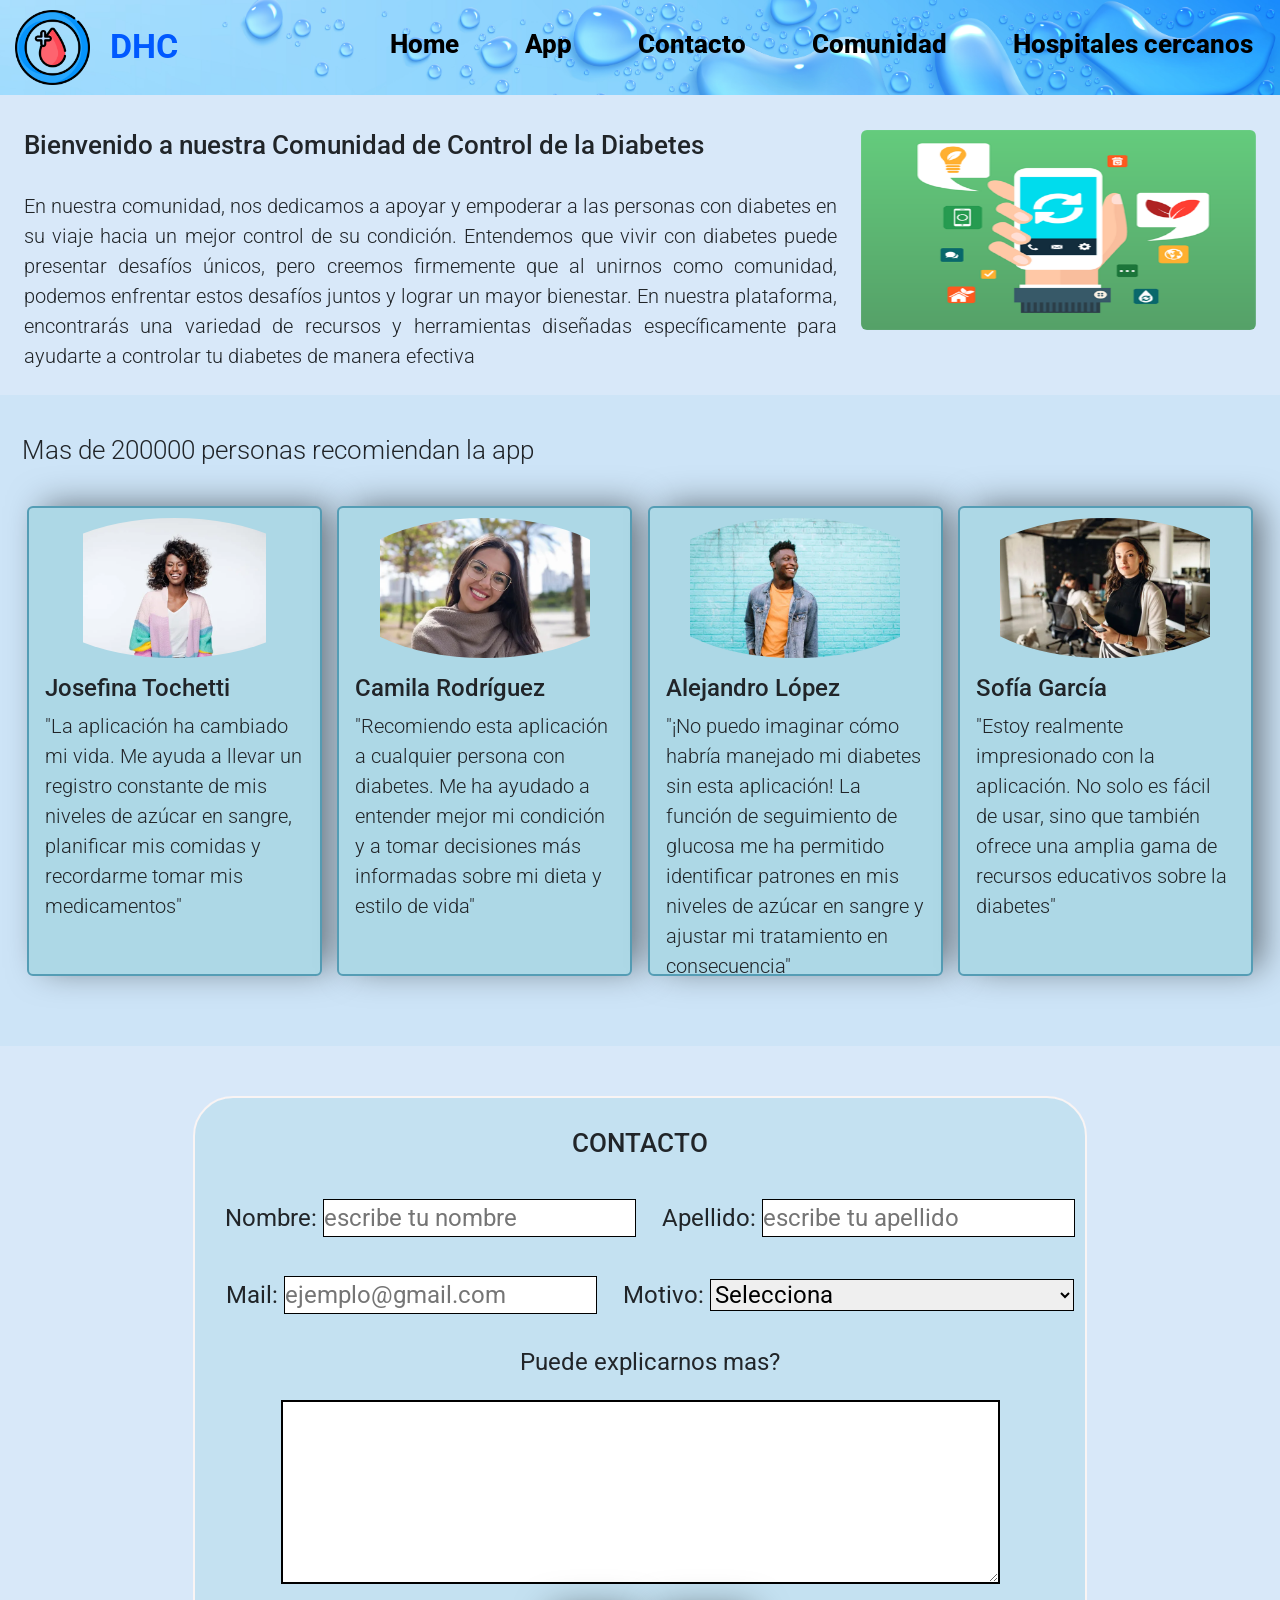
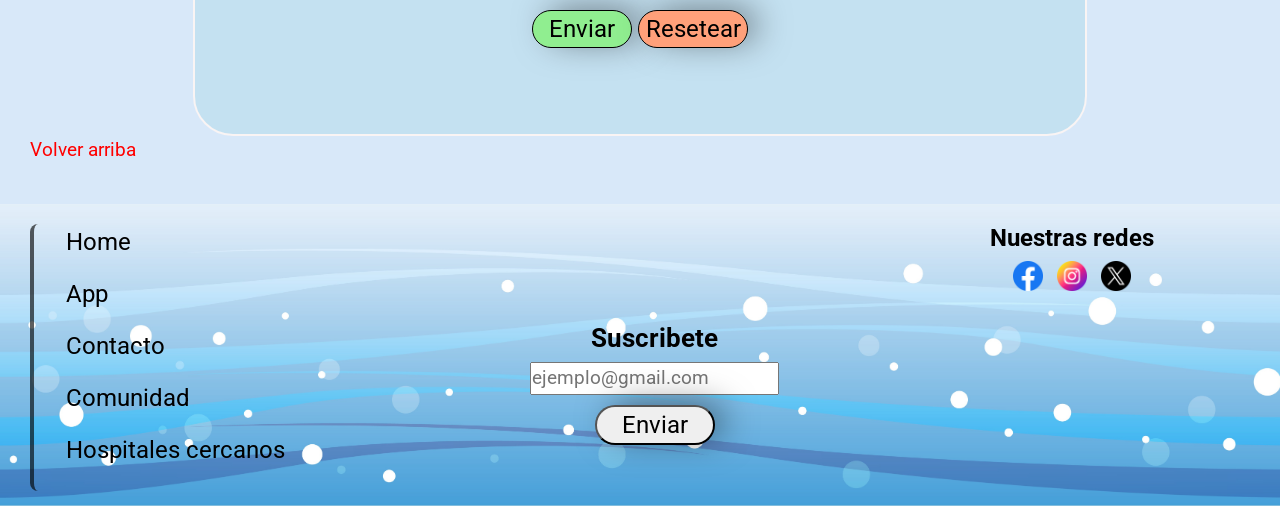
==== commit ee1b19fd: "merge" ====
--- a/index.html
+++ b/index.html
@@ -1,9 +1,11 @@
 <!DOCTYPE html>
 <html lang="en">
+
 <head>
     <meta charset="UTF-8">
     <meta name="viewport" content="width=device-width, initial-scale=1.0">
-    <meta name="description" content="Descubre una solución integral para controlar tu diabetes en nuestra página. Encuentra herramientas de seguimiento de glucosa, planificación de comidas, ejercicios personalizados y apoyo comunitario. ¡Empieza hoy mismo tu camino hacia un mejor control de la diabetes y una vida más saludable!">
+    <meta name="description"
+        content="Descubre una solución integral para controlar tu diabetes en nuestra página. Encuentra herramientas de seguimiento de glucosa, planificación de comidas, ejercicios personalizados y apoyo comunitario. ¡Empieza hoy mismo tu camino hacia un mejor control de la diabetes y una vida más saludable!">
     <meta name="keywords" content="DHC,dhc,control,sangre,salud">
     <title>DHC|Inicio</title>
     <link rel="shortcut icon" href="./resources/icono.png" type="image/x-icon">
@@ -16,6 +18,7 @@
         href="https://fonts.googleapis.com/css2?family=Roboto:ital,wght@0,100;0,300;0,400;0,500;0,700;0,900;1,100;1,300;1,400;1,500;1,700;1,900&display=swap"
         rel="stylesheet">
 </head>
+
 <body>
     <header>
         <div class="my-auto">
@@ -24,32 +27,37 @@
                 <h1 id="titulo" class="fw-bold">DHC</h1>
             </div>
         </div>
-            <div>
-                <nav>
-                    <ul>
-                        <li class="item itemuno"><a href=" ./index.html">Home</a></li>
-                        <li class="item itemdos"><a href="./pages/app.html">App</a></li>
-                        <li class="item itemtres"><a href="./pages/contacto.html">Contacto</a></li>
-                        <li class="item itemcuatro"><a href="./pages/comunidad.html">Comunidad</a></li>
-                        <li class="item itemcinco excepcion"><a href="./pages/hospitalesCercanos.html">Hospitales cercanos</a></li>
-                    </ul>
-                </nav>
-            </div>
+        <div class="my-auto nav">
+            <nav>
+                <ul>
+                    <li class="item itemuno"><a href=" ./index.html">Home</a></li>
+                    <li class="item itemdos"><a href="./pages/app.html">App</a></li>
+                    <li class="item itemtres"><a href="./pages/contacto.html">Contacto</a></li>
+                    <li class="item itemcuatro"><a href="./pages/comunidad.html">Comunidad</a></li>
+                    <li class="item itemcinco excepcion"><a href="./pages/hospitalesCercanos.html">Hospitales
+                            cercanos</a></li>
+                </ul>
+            </nav>
+        </div>
     </header>
     <main class="container-fluid medida-container-main">
-        <div class="row flex-container-main">
-            <div class="col-8 medida-main">
+        <div class="row flex-container-main mx-auto">
+            <div class="col-12 col-lg-8">
                 <section class="seccion-main">
                     <h3>Bienvenido a nuestra Comunidad de Control de la Diabetes</h3>
                     <p class="lead">
-                        En nuestra comunidad, nos dedicamos a apoyar y empoderar a las personas con diabetes en su viaje hacia un mejor control de su condición. Entendemos que vivir con diabetes puede presentar desafíos únicos, pero creemos firmemente que al unirnos como comunidad, podemos enfrentar estos desafíos juntos y lograr un mayor bienestar.
-                        
-                        En nuestra plataforma, encontrarás una variedad de recursos y herramientas diseñadas específicamente para ayudarte a controlar tu diabetes de manera efectiva
+                        En nuestra comunidad, nos dedicamos a apoyar y empoderar a las personas con diabetes en su viaje
+                        hacia un mejor control de su condición. Entendemos que vivir con diabetes puede presentar
+                        desafíos únicos, pero creemos firmemente que al unirnos como comunidad, podemos enfrentar estos
+                        desafíos juntos y lograr un mayor bienestar.
+
+                        En nuestra plataforma, encontrarás una variedad de recursos y herramientas diseñadas
+                        específicamente para ayudarte a controlar tu diabetes de manera efectiva
                     </p>
                 </section>
             </div>
-            <div class="col-4 medida-uno">
-                <aside class="seccionMain medida-main-uno">
+            <div class="col-12 col-lg-4">
+                <aside class="seccionMain medida-main-uno mx-auto">
                     <div id="carouselExampleSlidesOnly" class="carousel slide" data-bs-ride="carousel">
                         <div class="carousel-inner rounded">
                             <div class="carousel-item active">
@@ -86,103 +94,108 @@
         <h3 class="fw-light">Mas de 200000 personas recomiendan la app</h3>
         <div class="row container-section mx-auto">
             <div class="card col-3 seccion-index grid-uno">
-                <img src="./resources/foto-uno-index.webp" class="card-img-top rounded-circle medida-foto-main mx-auto" alt=""
-                    class="">
+                <img src="./resources/foto-uno-index.webp" class="card-img-top rounded-circle medida-foto-main mx-auto"
+                    alt="" class="">
                 <div class="card-body">
                     <h5 class="card-title">Josefina Tochetti</h5>
-                    <p class="card-text lead medida-texto-main">"La aplicación ha cambiado mi vida. Me ayuda a llevar un registro constante de mis niveles de azúcar en sangre, planificar mis comidas y recordarme tomar mis medicamentos"</p>
+                    <p class="card-text lead medida-texto-main">"La aplicación ha cambiado mi vida. Me ayuda a llevar un
+                        registro constante de mis niveles de azúcar en sangre, planificar mis comidas y recordarme tomar
+                        mis medicamentos"</p>
                 </div>
             </div>
             <div class="card col-3 seccion-index grid-dos"">
-                <img src="./resources/foto-dos-index.webp" class="card-img-top rounded-circle medida-foto-main mx-auto" alt="">
+                <img src=" ./resources/foto-dos-index.webp"
+                class="card-img-top rounded-circle medida-foto-main mx-auto" alt="">
                 <div class="card-body">
                     <h5 class="card-title">Camila Rodríguez</h5>
-                    <p class="card-text lead medida-texto-main">"Recomiendo esta aplicación a cualquier persona con diabetes. Me ha ayudado a entender mejor mi condición y a tomar decisiones más informadas sobre mi dieta y estilo de vida"</p>
+                    <p class="card-text lead medida-texto-main">"Recomiendo esta aplicación a cualquier persona con
+                        diabetes. Me ha ayudado a entender mejor mi condición y a tomar decisiones más informadas sobre
+                        mi dieta y estilo de vida"</p>
                 </div>
             </div>
             <div class="card col-3 seccion-index grid-tres">
-                <img src="./resources/foto-tres-index.webp" class="card-img-top rounded-circle medida-foto-main mx-auto">
+                <img src="./resources/foto-tres-index.webp"
+                    class="card-img-top rounded-circle medida-foto-main mx-auto">
                 <div class="card-body">
                     <h5 class="card-title">Alejandro López</h5>
-                    <p class="card-text lead medida-texto-main">"¡No puedo imaginar cómo habría manejado mi diabetes sin esta aplicación! La función de seguimiento de glucosa me ha permitido identificar patrones en mis niveles de azúcar en sangre y ajustar mi tratamiento en consecuencia"</p>
+                    <p class="card-text lead medida-texto-main">"¡No puedo imaginar cómo habría manejado mi diabetes sin
+                        esta aplicación! La función de seguimiento de glucosa me ha permitido identificar patrones en
+                        mis niveles de azúcar en sangre y ajustar mi tratamiento en consecuencia"</p>
                 </div>
             </div>
             <div class="card col-3 seccion-index grid-cuatro">
-                <img src="./resources/foto-cuatro-index.webp" class="card-img-top rounded-circle medida-foto-main mx-auto">
+                <img src="./resources/foto-cuatro-index.webp"
+                    class="card-img-top rounded-circle medida-foto-main mx-auto">
                 <div class="card-body">
                     <h5 class="card-title">Sofía García</h5>
-                    <p class="card-text lead medida-texto-main">"Estoy realmente impresionado con la aplicación. No solo es fácil de usar, sino que también ofrece una amplia gama de recursos educativos sobre la diabetes"</p>
+                    <p class="card-text lead medida-texto-main">"Estoy realmente impresionado con la aplicación. No solo
+                        es fácil de usar, sino que también ofrece una amplia gama de recursos educativos sobre la
+                        diabetes"</p>
                 </div>
             </div>
         </div>
 
     </section>
-    <section>
+    <section class="seccion-contacto mx-auto">
         <h3 class="contact">CONTACTO</h3>
-        <form action="" class="border-form mx-auto">
+        <form action="" class="border-form">
             <fieldset class="text-center medida-contacto">
                 <label for="">Nombre:</label>
                 <input type="text" placeholder="escribe tu nombre">
-                <br>
-                <br>
                 <label for="">Apellido:</label>
                 <input type="text" placeholder="escribe tu apellido">
-                <br>
-                <br>
-                <label for="">Mail:</label>
-                <input type="email" name="" id="" placeholder="ejemplo@gmail.com">
-                <br>
-                <br>
-                <label for="">Motivo:</label>
-                <select name="" id="">
-                    <option value="" disabled selected>Selecciona</option>
-                    <option value="problemas">Problemas con la aplicacion</option>
-                    <option value="ideas">Ideas para mejorar la aplicacion</option>
-                    <option value="trabaja">Trabaja con nosotros</option>
-                </select>
-                <br>
-                <br>
+                <div class="separador">
+                    <label for="">Mail:</label>
+                    <input type="email" name="" id="" placeholder="ejemplo@gmail.com">
+                    <label for="">Motivo:</label>
+                    <select name="" id="">
+                        <option value="" disabled selected>Selecciona</option>
+                        <option value="problemas">Problemas con la aplicacion</option>
+                        <option value="ideas">Ideas para mejorar la aplicacion</option>
+                        <option value="trabaja">Trabaja con nosotros</option>
+                    </select>
+                </div>
                 <label for="">Puede explicarnos mas?</label>
-                <br>
-                <textarea name="" id="" cols="25" rows="5"></textarea>
-                <br>
-                <br>
-                <input type="button" class="btn-outline-light button-enviar" value="Enviar">
-                <input type="reset" class="btn-outline-light button-resetear" value="Resetear">
+                <p><textarea name="" id="" cols="50" rows="5"></textarea>
+                </p>
+                <p>
+                    <input type="button" class="btn-outline-light button-enviar" value="Enviar">
+                    <input type="reset" class="btn-outline-light button-resetear" value="Resetear">
+                </p>
             </fieldset>
         </form>
-        <br>
+
+    </section>
+    <div class="arriba">
         <a href="#titulo">Volver arriba</a>
-        <br>
-        <br>
-    </section>
-    <footer class="footer container-fluid ">
-        <div class="row flex-footer">
-            <div class="col-4 footer-primera my-auto">
-                <p class="fw-light"><a href="./index.html">Home</a></p>
-                <p class="fw-light"><a href="./pages/app.html">App</a></p>
-                <p class="fw-light"><a href="./pages/contacto.html">Contacto</a></p>
-                <p class="fw-light"><a href="./pages/comunidad.html">Comunidad</a></p>
-                <p class="fw-light"><a href="./pages/hospitalesCercanos.html">Hospitales cercanos</a></p>
-            </div>
-            <div class="col-4 footer-segunda text-center my-auto">
+    </div>
+    <footer class="footer container-fluid">
+        <div class="row padding">
+            <div class="col-12 col-lg-4 footer-primera mx-auto">
+                <p class="fw-light"><a href="../index.html">Home</a></p>
+                <p class="fw-light"><a href="./app.html">App</a></p>
+                <p class="fw-light"><a href="./contacto.html">Contacto</a></p>
+                <p class="fw-light"><a href="./comunidad.html">Comunidad</a></p>
+                <p class="fw-light"><a href=".hospitalesCercanos.html">Hospitales cercanos</a></p>
+            </div>
+            <div class="col-12 col-lg-4 footer-segunda text-center my-auto mx-auto">
                 <h6 class="text-white fw-bold">Suscribete</h6>
                 <input type="text" placeholder="ejemplo@gmail.com">
                 <p>
                     <button type="submit" class="button">Enviar</button>
                 </p>
             </div>
-            <div class="col-4 footer-tercera text-center">
+            <div class="col-12 col-lg-4 footer-tercera text-center mx-auto">
                 <h6 class=" text-white fw-bold">Nuestras redes</h6>
                 <div class="contenedordos">
                     <div class="redes">
-                        <img src="./resources/facebook.png" alt="icono de facebook" height="30" width="30">
+                        <img src="../resources/facebook.png" alt="icono de facebook" height="30" width="30">
                     </div>
                     <div class="redes">
-                        <img src="./resources/instagram.png" alt="icono de instagram" height="30" width="30">
+                        <img src="../resources/instagram.png" alt="icono de instagram" height="30" width="30">
                     </div>
                     <div class="redes">
-                        <img src="./resources/twitter.png" alt="icono de twitter" height="30" width="30">
+                        <img src="../resources/twitter.png" alt="icono de twitter" height="30" width="30">
                     </div>
                 </div>
             </div>
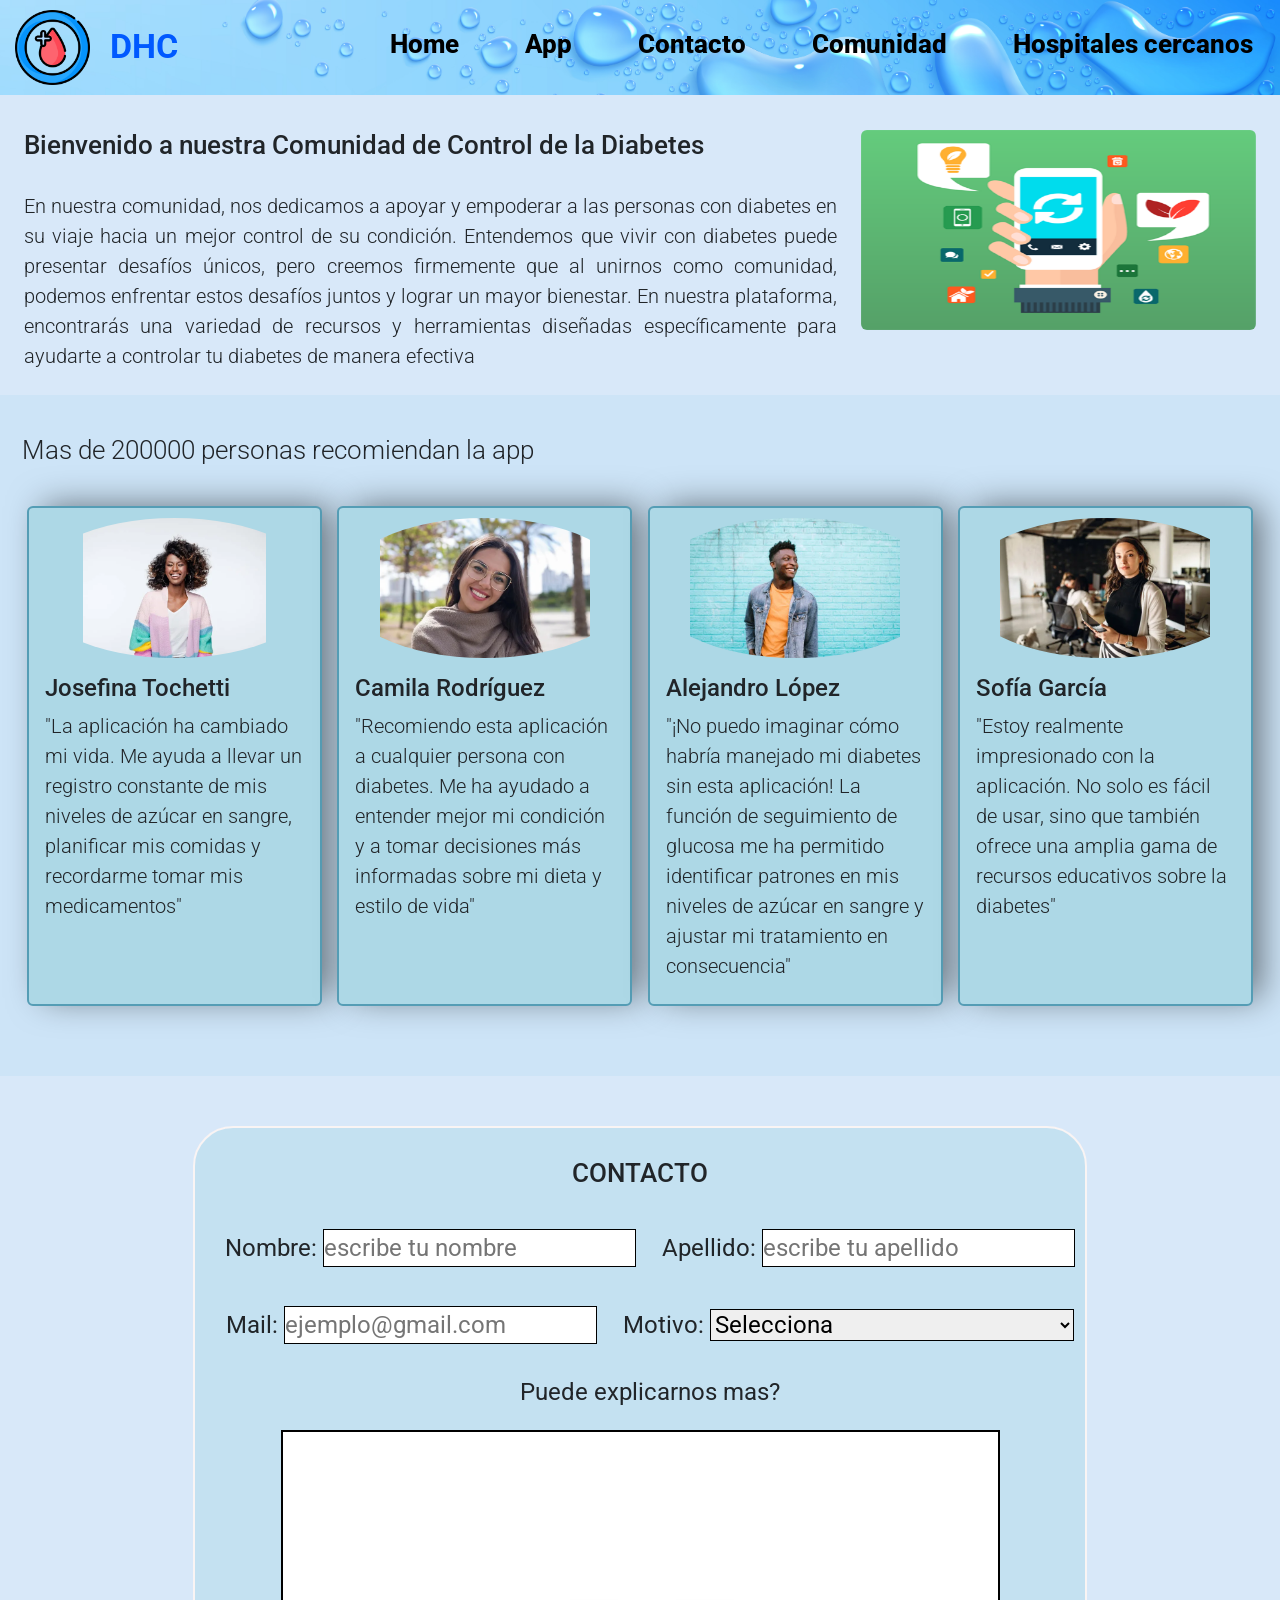
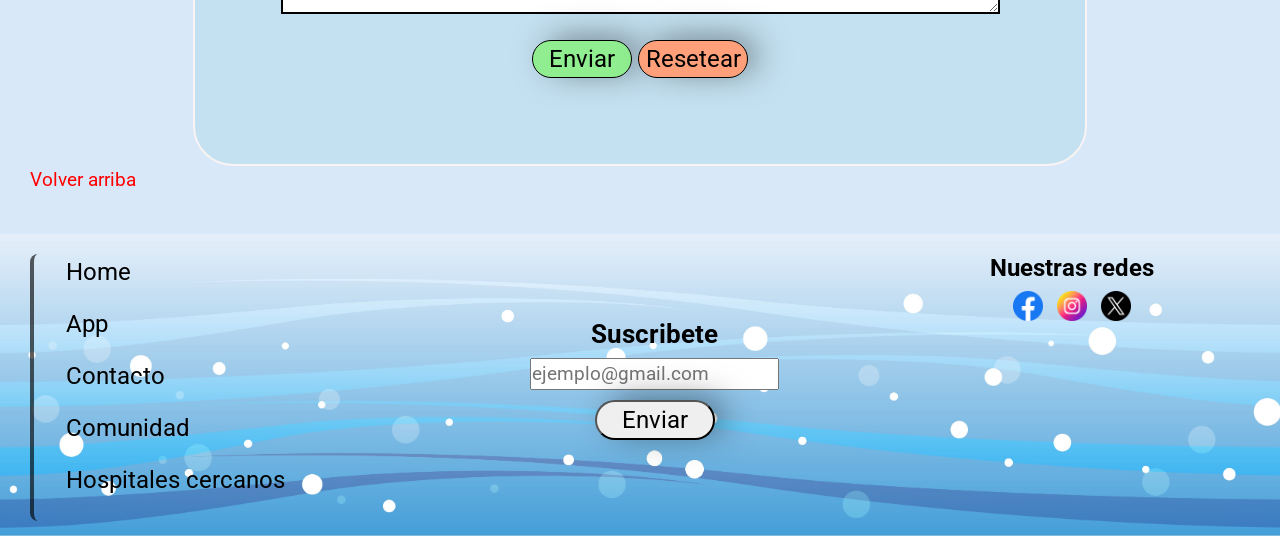
==== commit 69c6c6a3: "termino correccion" ====
--- a/index.html
+++ b/index.html
@@ -172,11 +172,11 @@
     <footer class="footer container-fluid">
         <div class="row padding">
             <div class="col-12 col-lg-4 footer-primera mx-auto">
-                <p class="fw-light"><a href="../index.html">Home</a></p>
-                <p class="fw-light"><a href="./app.html">App</a></p>
-                <p class="fw-light"><a href="./contacto.html">Contacto</a></p>
-                <p class="fw-light"><a href="./comunidad.html">Comunidad</a></p>
-                <p class="fw-light"><a href=".hospitalesCercanos.html">Hospitales cercanos</a></p>
+                <p class="fw-light"><a href="./index.html">Home</a></p>
+                <p class="fw-light"><a href="./pages/app.html">App</a></p>
+                <p class="fw-light"><a href="./pages/contacto.html">Contacto</a></p>
+                <p class="fw-light"><a href="./pages/comunidad.html">Comunidad</a></p>
+                <p class="fw-light"><a href="./pages/hospitalesCercanos.html">Hospitales cercanos</a></p>
             </div>
             <div class="col-12 col-lg-4 footer-segunda text-center my-auto mx-auto">
                 <h6 class="text-white fw-bold">Suscribete</h6>
--- a/css/main.css
+++ b/css/main.css
@@ -280,7 +280,7 @@
 }
 .seccionDos .container-section .seccion-index {
   width: 23.5%;
-  height: 470px;
+  height: 500px;
   margin-right: 0px;
   background-color: lightblue;
   border: 2px solid rgb(85, 157, 181);
@@ -565,8 +565,10 @@
     padding: 0px;
   }
 }
-footer .padding .footer-segunda {
-  margin-bottom: 30px !important;
+@media (max-width: 576px) {
+  footer .padding .footer-segunda {
+    margin-bottom: 40px !important;
+  }
 }
 footer .padding .footer-segunda h6 {
   font-size: 26px;
@@ -760,7 +762,7 @@
 
 main .medida-container-comunidad {
   display: flex;
-  flex-flow: wrap;
+  flex-flow: row wrap;
   justify-content: space-between;
   align-items: center;
   width: 100%;
@@ -769,8 +771,14 @@
   padding-top: 20px;
   padding-bottom: 20px;
 }
+@media (max-width: 576px) {
+  main .medida-container-comunidad {
+    padding: 0px;
+  }
+}
 main .medida-container-comunidad .seccion {
-  border: 3px solid violet;
+  border: 3px solid rgb(144, 189, 251);
+  background-color: rgb(234, 244, 248);
   border-radius: 20px;
   width: 45%;
   height: auto;
@@ -779,9 +787,16 @@
   margin-bottom: 40px;
   margin-top: 20px;
 }
+@media (max-width: 576px) {
+  main .medida-container-comunidad .seccion {
+    width: fit-content;
+    margin-left: 30px;
+    margin-right: 30px;
+  }
+}
 main .medida-container-comunidad .seccion .imagenes {
   width: 40%;
-  object-fit: contain !important;
+  object-fit: contain;
   margin-top: 20px;
   margin-bottom: 10px;
   animation-name: zoom-outin;
@@ -790,10 +805,23 @@
   animation-duration: 2s;
   animation-direction: alternate;
 }
+@media (max-width: 576px) {
+  main .medida-container-comunidad .seccion .imagenes {
+    width: 40%;
+    margin-top: 10px;
+    margin-bottom: 2px;
+    animation-duration: 1s;
+  }
+}
 main .medida-container-comunidad .seccion div h4 {
-  font-size: 26px;
+  font-size: 24px;
   margin-bottom: 15px;
   margin-top: 20px;
+}
+@media (max-width: 576px) {
+  main .medida-container-comunidad .seccion div h4 {
+    font-size: 14px;
+  }
 }
 main .medida-container-comunidad .seccion div p {
   font-size: 20px;
@@ -823,13 +851,39 @@
   align-items: center;
   width: 100%;
 }
+@media (max-width: 576px) {
+  main .contenedorHcMain {
+    display: flex;
+    flex-flow: row wrap;
+    justify-content: space-between;
+    align-items: center;
+    width: 100%;
+    font-size: 10px;
+    width: 70%;
+    margin-left: auto;
+    margin-right: auto;
+    height: auto;
+    text-align: center;
+  }
+}
 main .contenedorHcMain .contenedorHcMain-uno {
   margin-right: 100px;
   margin-left: 50px;
 }
 @media (max-width: 576px) {
   main .contenedorHcMain .contenedorHcMain-uno {
+    margin-right: 0px;
+  }
+}
+@media (max-width: 576px) {
+  main .contenedorHcMain .contenedorHcMain-uno {
     margin: 0px;
+  }
+}
+@media (max-width: 576px) {
+  main .contenedorHcMain .contenedorHcMain-uno {
+    margin-bottom: 15px;
+    margin-left: auto;
   }
 }
 main .contenedorHcMain .contenedorHcMain-dos {
@@ -837,16 +891,40 @@
 }
 @media (max-width: 576px) {
   main .contenedorHcMain .contenedorHcMain-dos {
+    margin-right: 0px;
+  }
+}
+@media (max-width: 576px) {
+  main .contenedorHcMain .contenedorHcMain-dos {
     margin: 0px;
+  }
+}
+@media (max-width: 576px) {
+  main .contenedorHcMain .contenedorHcMain-dos {
+    margin-left: auto;
+    margin-right: auto;
   }
 }
 main .contenedorHcMain .contenedorHcMain-tres {
   margin-right: 100px;
   margin-right: 0 px;
+  margin-top: 20px;
+}
+@media (max-width: 576px) {
+  main .contenedorHcMain .contenedorHcMain-tres {
+    margin-right: 0px;
+  }
 }
 @media (max-width: 576px) {
   main .contenedorHcMain .contenedorHcMain-tres {
     margin: 0px;
+  }
+}
+@media (max-width: 576px) {
+  main .contenedorHcMain .contenedorHcMain-tres {
+    margin-top: 12px;
+    margin-left: auto;
+    margin-right: auto;
   }
 }
 main .contenedorHcMain .contenedorHcMain-tres .buttonhc {
@@ -856,25 +934,67 @@
   box-shadow: 12px -4px 34px -4px rgba(0, 0, 0, 0.51);
   width: 100px;
 }
+@media (max-width: 576px) {
+  main .contenedorHcMain .contenedorHcMain-tres .buttonhc {
+    background-color: lightgreen;
+    width: 80px;
+  }
+}
 main .contenedorHcMain .contenedorHcMain-tres .buttonhc:hover {
   color: lightseagreen;
   background-color: black;
   border: 2px solid lightseagreen;
 }
+@media (max-width: 576px) {
+  main .contenedorHcMain .contenedorHcMain-tres .buttonhc:hover {
+    color: lightgreen;
+    background-color: rgb(0, 0, 0);
+    border: 1px solid rgb(13, 164, 15);
+  }
+}
 main .contenedorHc {
+  margin-top: 40px;
+  margin-bottom: 20px;
   display: flex;
-  flex-flow: row nowrap;
+  flex-flow: row wrap;
   justify-content: space-evenly;
   align-items: center;
   width: 100%;
   height: auto;
 }
+@media (max-width: 576px) {
+  main .contenedorHc {
+    margin-top: 20px;
+    margin-bottom: 30px;
+    padding-left: 20px;
+    padding-right: 20px;
+  }
+}
 main .contenedorHc .hijodosHc h5 {
+  font-size: 24px;
+}
+@media (max-width: 576px) {
+  main .contenedorHc .hijodosHc h5 {
+    font-size: 14px;
+  }
+}
+main .contenedorHc .hijodosHc p {
   font-size: 20px;
+}
+@media (max-width: 576px) {
+  main .contenedorHc .hijodosHc p {
+    font-size: 10px;
+  }
 }
 main .contenedorHc .hijoHc iframe {
   object-fit: contain;
   height: auto;
 }
+@media (max-width: 576px) {
+  main .contenedorHc .hijoHc iframe {
+    width: auto;
+    margin-bottom: 10px;
+  }
+}
 
 /*# sourceMappingURL=main.css.map */
